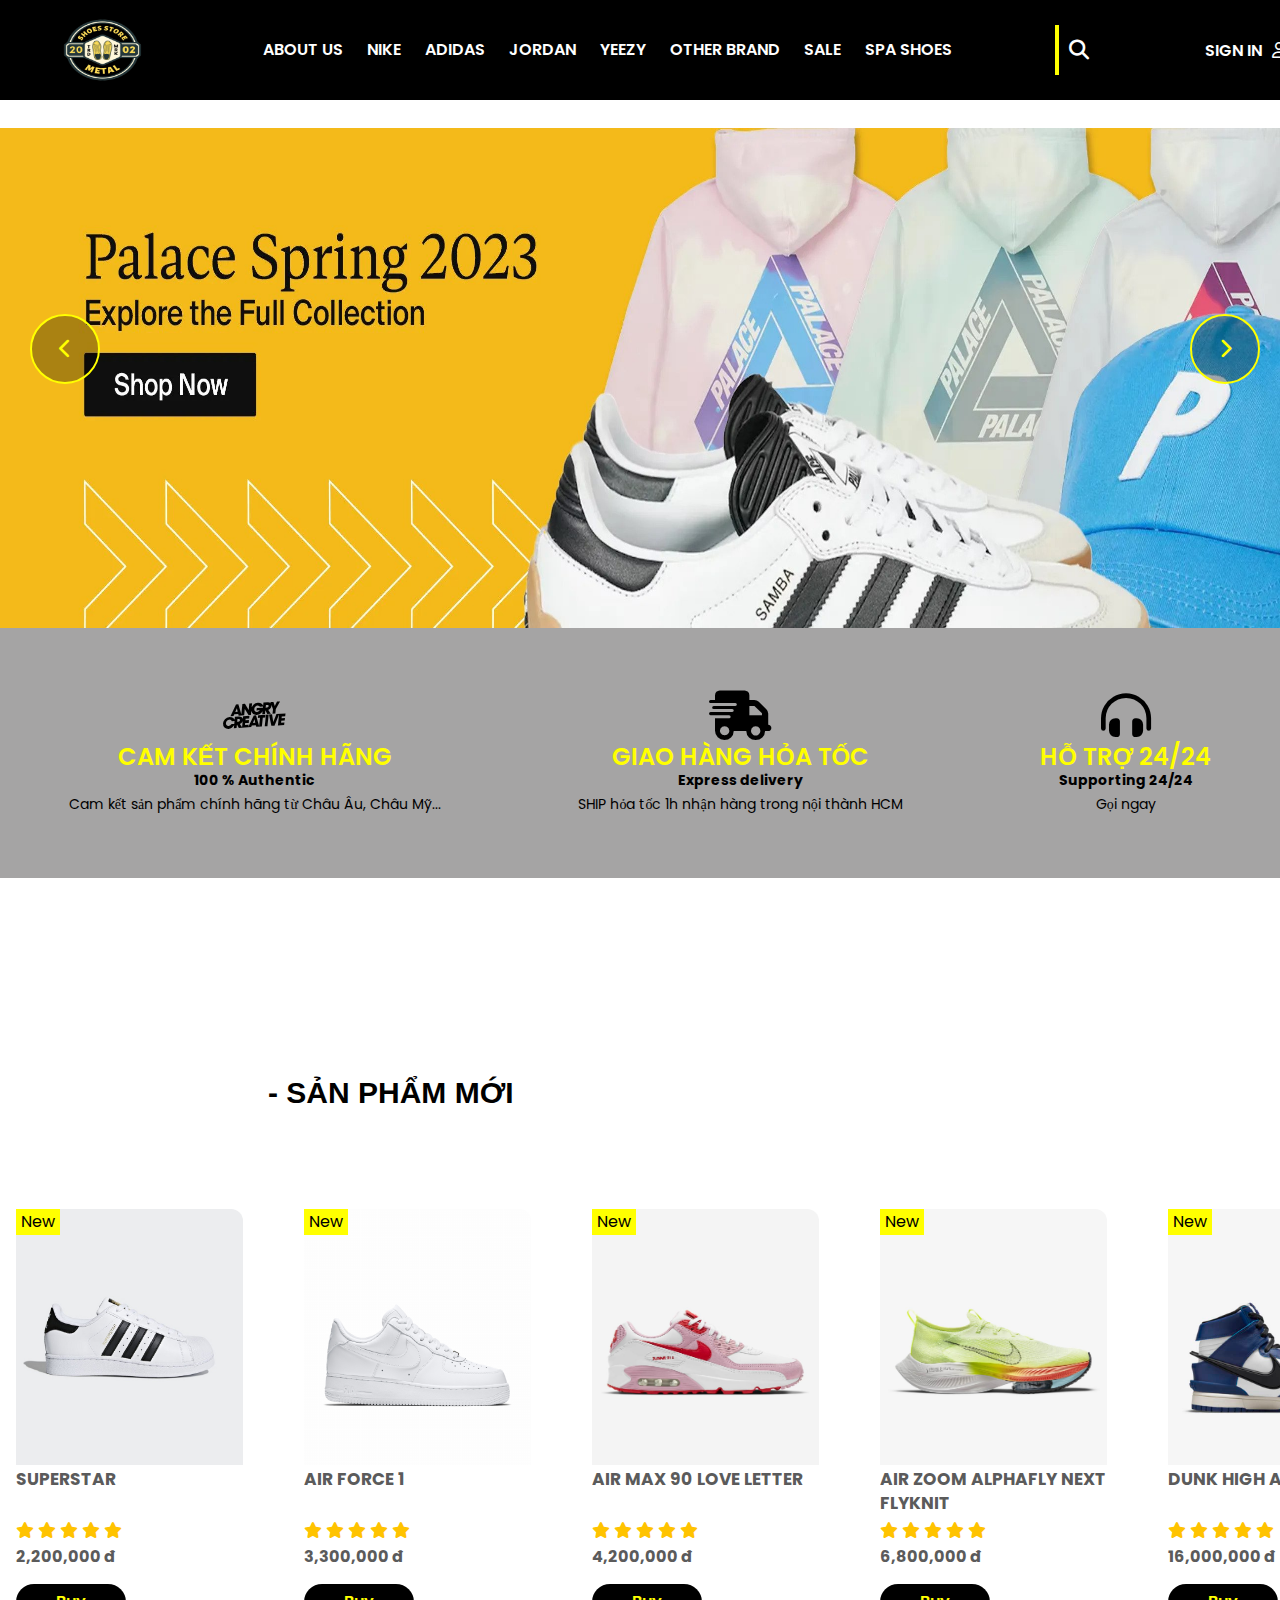
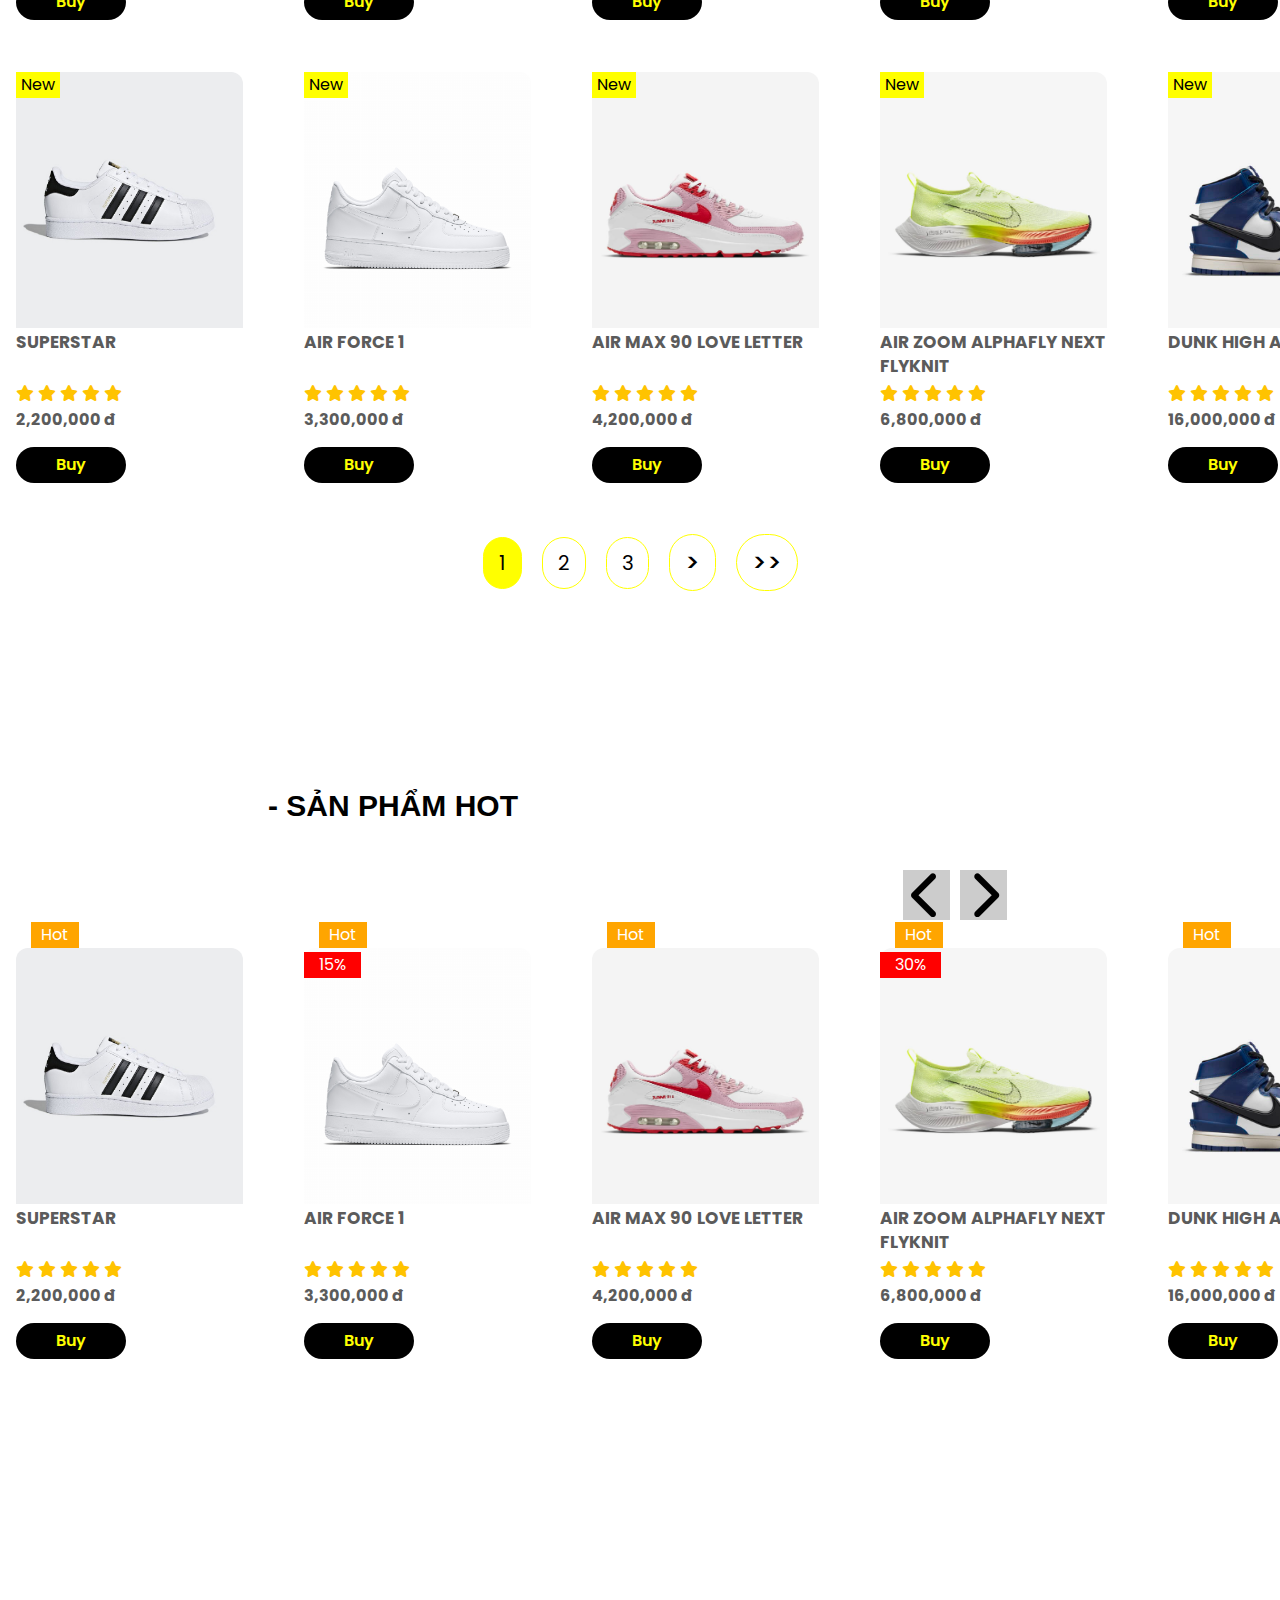
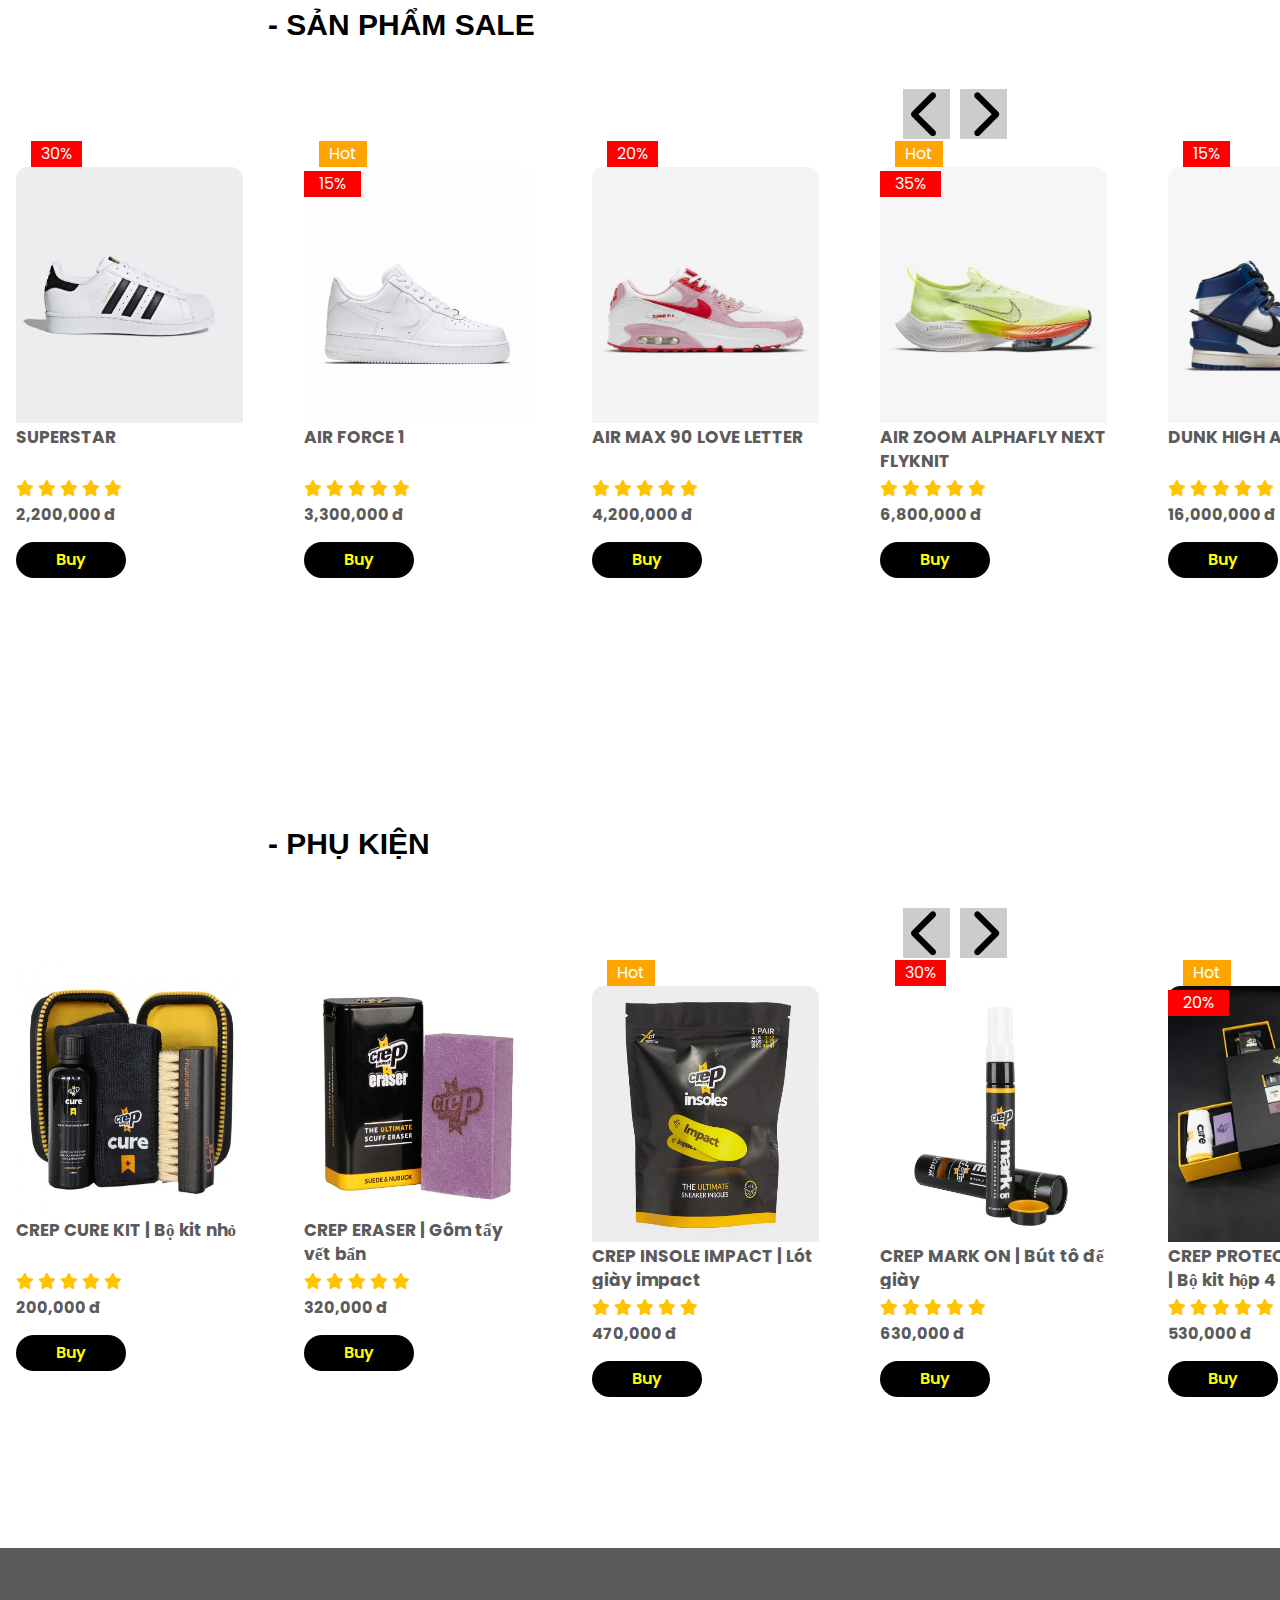
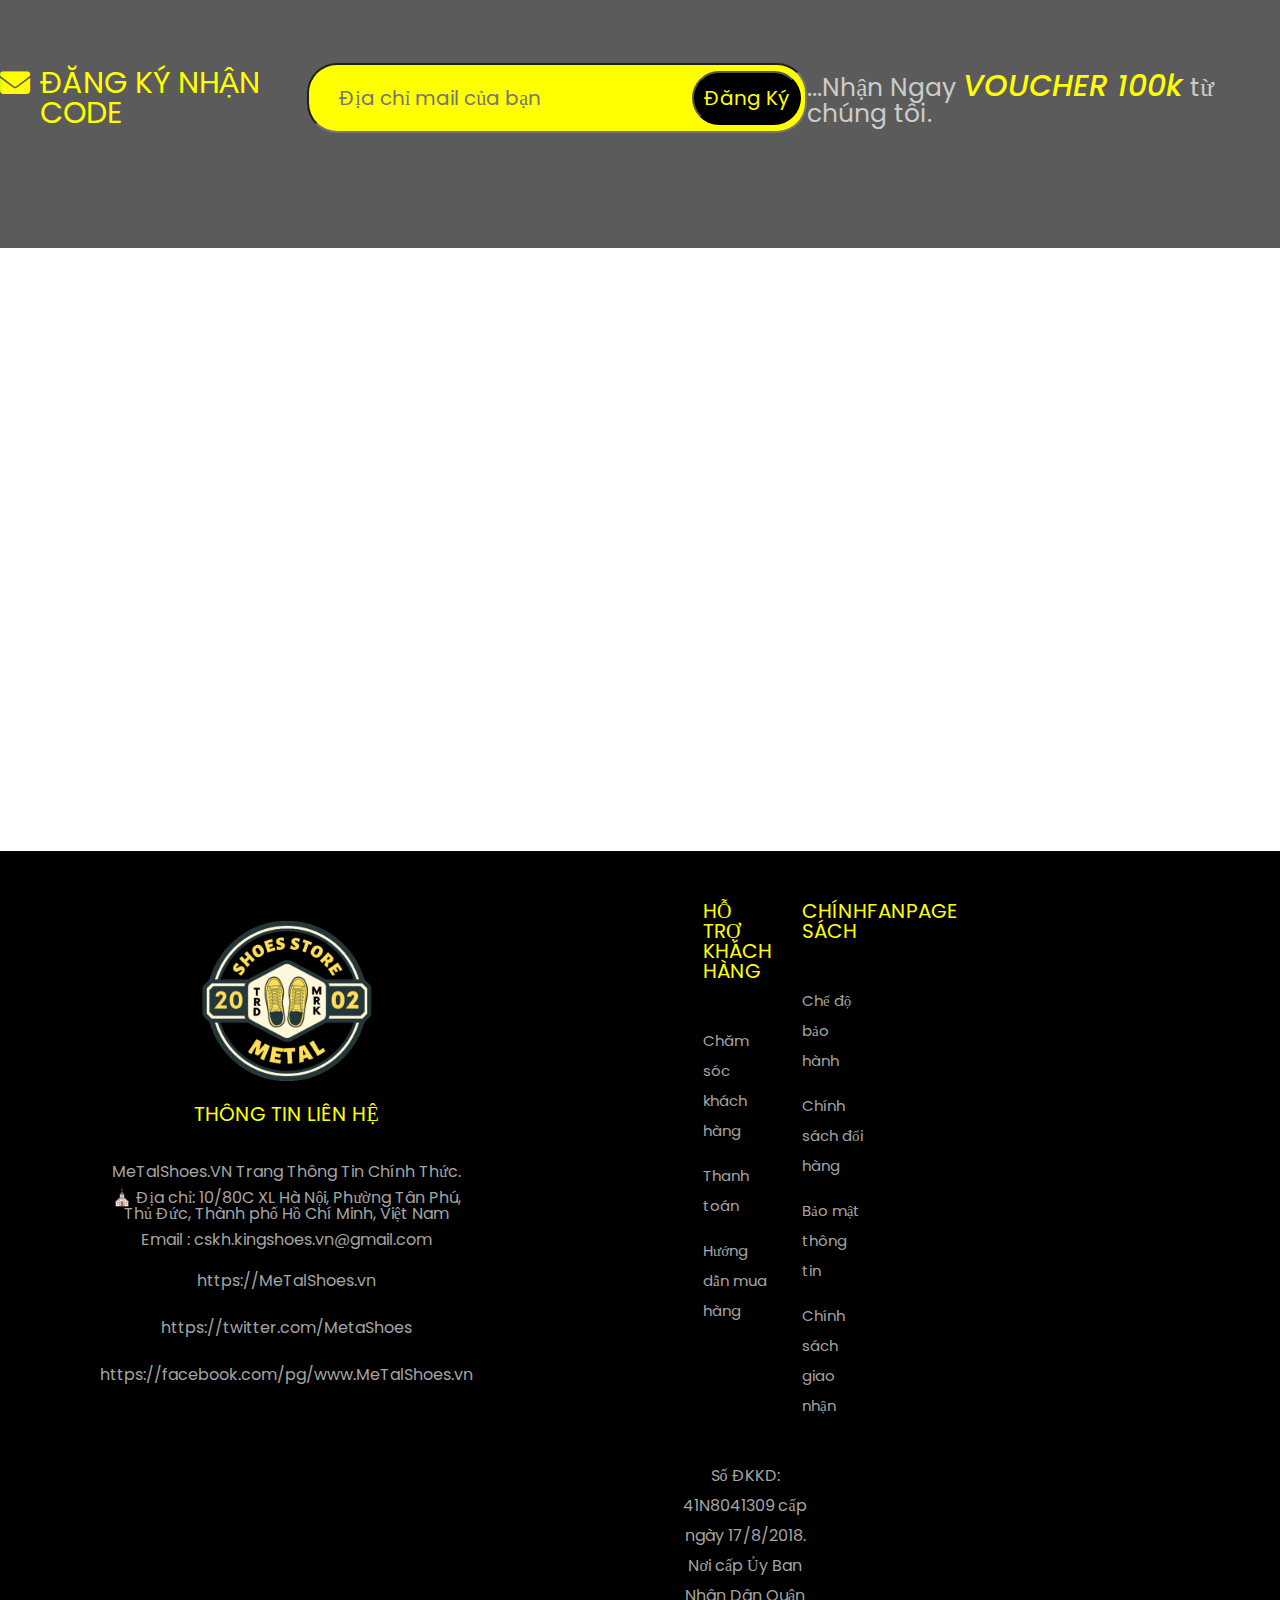
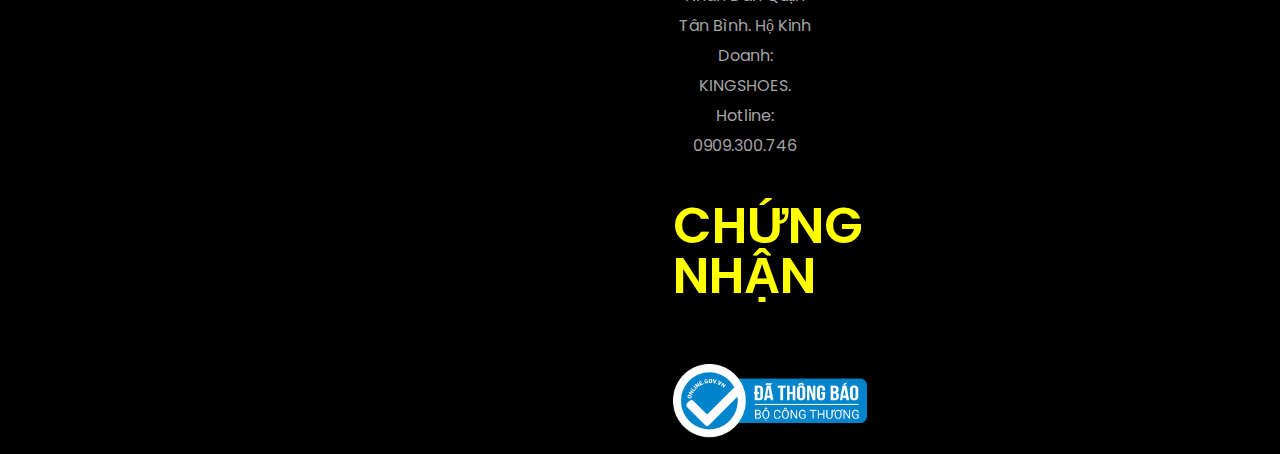
==== index.html @ 5fcf934a "update" ====
<!DOCTYPE html>
<html lang="en">
  <head>
    <meta charset="UTF-8" />
    <meta http-equiv="X-UA-Compatible" content="IE=edge" />
    <meta name="viewport" content="width=device-width, initial-scale=1.0" />
    <!-- link css -->
    <link rel="stylesheet" href="./assets/css/reset.css" />
    <link rel="stylesheet" href="./assets/css/style.css" />
    <!-- embed font -->
    <link rel="preconnect" href="https://fonts.googleapis.com">
    <link rel="preconnect" href="https://fonts.gstatic.com" crossorigin>
    <link href="https://fonts.googleapis.com/css2?family=Poppins:wght@100;200;300;400;500;600;700;800;900&display=swap" rel="stylesheet">
    <!-- link icon -->
    <link
      rel="stylesheet"
      href="https://cdnjs.cloudflare.com/ajax/libs/font-awesome/6.3.0/css/all.min.css"
    />
    <!-- link bootstrap -->
  </head>
  <body">
    <!-- NAV -->
    <header>
      <div class="header fixed">
        <div class="main-content">
          <div class="body">
            <nav class="nav">
              <a href="#!">
                <img
                  src="./assets/img/logo.png"
                  alt="logo shoes"
                  class="logo"
                />
              </a>
              <ul class="list">
                <li>
                  <a href="#!">ABOUT US</a>
                </li>
                <li>
                  <a href="#!">NIKE</a>
                  <ul class="sub-menu">
                    <li><a href="#!">NAM</a></li>
                    <li><a href="#!">NỮ</a></li>
                  </ul>
                </li>
                <li>
                  <a href="#!">ADIDAS</a>
                  <ul class="sub-menu">
                    <li><a href="#!">NAM</a></li>
                    <li><a href="#!">NỮ</a></li>
                  </ul>
                </li>
                <li>
                  <a href="#!">JORDAN</a>
                  <ul class="sub-menu">
                    <li><a href="#!">AIR JORDAN</a></li>
                  </ul>
                </li>
                <li>
                  <a href="#!">YEEZY</a>
                  <ul class="sub-menu">
                    <li><a href="#!">YEEZY BOOST 350</a></li>
                    <li><a href="#!">YEEZY BOOST 700</a></li>
                  </ul>
                </li>
                <li>
                  <a href="#!">OTHER BRAND</a>
                  <ul class="sub-menu">
                    <li><a href="#!">SNEAKER AUTHENTIC</a></li>
                    <li><a href="#!">GIÀY THỂ THAO CHẠY BỘ - TẬP GYM</a></li>
                    <li><a href="#!">GIÀY TENIS</a></li>
                    <li><a href="#!">BOX HỢP ĐỰNG GIÀY SNEAKER</a></li>
                  </ul>
                </li>
                <li>
                  <a href="#loca-sale">SALE</a>
                </li>
                <li>
                  <a href="#spa-shoes">SPA SHOES</a>
                </li>
              </ul>
              <form action="" id="search-box">
                <input style="color:rgb(255, 195, 0)" type="text" id="search-text" placeholder="Bạn Muốn Mua Gì?">
                <button id="search-btn"><i class="fa-solid fa-magnifying-glass btn-header"></i></button>
              </form>
              <div class="login">
                <a class="sign-in" href="./sign-in.html"
                  >SIGN IN<i class="fa-regular fa-user" style="color: #fff"></i>
                </a>
              </div>
              <a><i class="fa-solid fa-cart-shopping btn-header" ></i></a>
            </nav>
          </div>
        </div>
      </div>
    </header>
    <main>
      <!-- Carousel  -->
      <div class="carousel">
        <div class="carousel__content">
          <button class="btn btn-prev" onclick="prevIMG()"><i class="fa-solid fa-chevron-left"></i></button>
          <img id="imgcarousel" src="./assets/img/hinh1.jpg" alt="" />
          <button class="btn btn-next" onclick="nextIMG()"><i class="fa-solid fa-chevron-right"></i></button>
        </div>
      </div>
      <!-- Booking -->
      <div class="book">
        <div class="body">
          <!-- content 1 -->
          <div class="content">
            <i class="fa-brands fa-angrycreative logo-book"></i>
            <h3 class="title">CAM KẾT CHÍNH HÃNG</h3>
            <span class="heading">100 % Authentic </span>
            <p class="desc">
              Cam kết sản phẩm chính hãng từ Châu Âu, Châu Mỹ...
            </p>
          </div>

          <!-- content 2 -->
          <div class="content">
            <i class="fa-solid fa-truck-fast logo-book"></i>
            <h3 class="title">GIAO HÀNG HỎA TỐC</h3>
            <span class="heading">Express delivery</span>
            <p class="desc">SHIP hỏa tốc 1h nhận hàng trong nội thành HCM</p>
          </div>

          <!-- content 3 -->
          <div class="content">
            <i class="fa-solid fa-headphones-simple logo-book"></i>
            <h3 class="title">HỖ TRỢ 24/24</h3>
            <span class="heading">Supporting 24/24</span>
            <p class="desc">Gọi ngay</p>
          </div>
        </div>
      </div>
      <!-- Product new -->
      <div class="product">
        <a href="#!" class="heading">- SẢN PHẨM MỚI</a>
        <div class="container">
          <div class="body">
            <!-- item 1 -->
            <div class="course-item">
              <div class="new">
                New
              </div>
              <a href="#!">
                <img
                  src="./assets/img/ảnh giày/superstar.jpeg"
                  alt="superstar"
                  class="thumb"
                />
              </a>
              <div class="info">
                <div class="head">SUPERSTAR</div>
                <div class="rating">
                  <i class="fa-solid fa-star" style="color: rgb(255, 195, 0)"></i>
                  <i class="fa-solid fa-star" style="color: rgb(255, 195, 0)"></i>
                  <i class="fa-solid fa-star" style="color: rgb(255, 195, 0)"></i>
                  <i class="fa-solid fa-star" style="color: rgb(255, 195, 0)"></i>
                  <i class="fa-solid fa-star" style="color: rgb(255, 195, 0)"></i>
                </div>
                <div class="price">2,200,000 đ</div>
                <a href="#!"><div class="btn btn-buy">Buy</div><a ></a>
              </div>
            </div>
  
            <!-- item 2 -->
            <div class="course-item">
              <div class="new">
                New
              </div>
              <a href="#!">
                <img
                  src="./assets/img/ảnh giày/af1.jpg"
                  alt="superstar"
                  class="thumb"
                />
              </a>
              <div class="info">
                <div class="head">AIR FORCE 1</div>
                <div class="rating">
                  <i class="fa-solid fa-star" style="color: rgb(255, 195, 0)"></i>
                  <i class="fa-solid fa-star" style="color: rgb(255, 195, 0)"></i>
                  <i class="fa-solid fa-star" style="color: rgb(255, 195, 0)"></i>
                  <i class="fa-solid fa-star" style="color: rgb(255, 195, 0)"></i>
                  <i class="fa-solid fa-star" style="color: rgb(255, 195, 0)"></i>
                </div>
                <div class="price">3,300,000 đ</div>
                <a href="#!"><div class="btn btn-buy">Buy</div><a ></a>
                </div>
              </div>
  
            <!-- item 3 -->
            <div class="course-item">
              <div class="new">
                New
              </div>
              <a href="#!">
                <img
                  src="./assets/img/ảnh giày/airmax90.jpeg"
                  alt="superstar"
                  class="thumb"
                />
              </a>
              <div class="info">
                <div class="head">AIR MAX 90 LOVE LETTER</div>
                <div class="rating">
                  <i class="fa-solid fa-star" style="color: rgb(255, 195, 0)"></i>
                  <i class="fa-solid fa-star" style="color: rgb(255, 195, 0)"></i>
                  <i class="fa-solid fa-star" style="color: rgb(255, 195, 0)"></i>
                  <i class="fa-solid fa-star" style="color: rgb(255, 195, 0)"></i>
                  <i class="fa-solid fa-star" style="color: rgb(255, 195, 0)"></i>
                </div>
                <div class="price">4,200,000 đ</div>
                <a href="#!"><div class="btn btn-buy">Buy</div><a ></a>
              </div>
            </div>
  
            <!-- item 4 -->
            <div class="course-item">
              <div class="new">
                New
              </div>
              <a href="#!">
                <img
                  src="./assets/img/ảnh giày/airzoom.jpeg"
                  alt="superstar"
                  class="thumb"
                />
              </a>
              <div class="info">
                <div class="head">AIR ZOOM ALPHAFLY NEXT FLYKNIT</div>
                <div class="rating">
                  <i class="fa-solid fa-star" style="color: rgb(255, 195, 0)"></i>
                  <i class="fa-solid fa-star" style="color: rgb(255, 195, 0)"></i>
                  <i class="fa-solid fa-star" style="color: rgb(255, 195, 0)"></i>
                  <i class="fa-solid fa-star" style="color: rgb(255, 195, 0)"></i>
                  <i class="fa-solid fa-star" style="color: rgb(255, 195, 0)"></i>
                </div>
                <div class="price">6,800,000 đ</div>
                <a href="#!"><div class="btn btn-buy">Buy</div><a ></a>
              </div>
            </div>
  
            <!-- item 5 -->
            <div class="course-item">
              <div class="new">
                New
              </div>
              <a href="#!">
                <img
                  src="./assets/img/ảnh giày/dunk high.jpg"
                  alt="superstar"
                  class="thumb"
                />
              </a>
              <div class="info">
                <div class="head">DUNK HIGH AMBUSH</div>
                <div class="rating">
                  <i class="fa-solid fa-star" style="color: rgb(255, 195, 0)"></i>
                  <i class="fa-solid fa-star" style="color: rgb(255, 195, 0)"></i>
                  <i class="fa-solid fa-star" style="color: rgb(255, 195, 0)"></i>
                  <i class="fa-solid fa-star" style="color: rgb(255, 195, 0)"></i>
                  <i class="fa-solid fa-star" style="color: rgb(255, 195, 0)"></i>
                </div>
                <div class="price">16,000,000 đ</div>
                <a href="#!"><div class="btn btn-buy">Buy</div><a >
              </div>
            </div>

            <!-- item 6 -->
            <div class="course-item">
              <div class="new">
                New
              </div>
              <a href="#!">
                <img
                  src="./assets/img/ảnh giày/superstar.jpeg"
                  alt="superstar"
                  class="thumb"
                />
              </a>
              <div class="info">
                <div class="head">SUPERSTAR</div>
                <div class="rating">
                  <i class="fa-solid fa-star" style="color: rgb(255, 195, 0)"></i>
                  <i class="fa-solid fa-star" style="color: rgb(255, 195, 0)"></i>
                  <i class="fa-solid fa-star" style="color: rgb(255, 195, 0)"></i>
                  <i class="fa-solid fa-star" style="color: rgb(255, 195, 0)"></i>
                  <i class="fa-solid fa-star" style="color: rgb(255, 195, 0)"></i>
                </div>
                <div class="price">2,200,000 đ</div>
                <a href="#!"><div class="btn btn-buy">Buy</div><a ></a>
              </div>
            </div>
  
            <!-- item 7 -->
            <div class="course-item">
              <div class="new">
                New
              </div>
              <a href="#!">
                <img
                  src="./assets/img/ảnh giày/af1.jpg"
                  alt="superstar"
                  class="thumb"
                />
              </a>
              <div class="info">
                <div class="head">AIR FORCE 1</div>
                <div class="rating">
                  <i class="fa-solid fa-star" style="color: rgb(255, 195, 0)"></i>
                  <i class="fa-solid fa-star" style="color: rgb(255, 195, 0)"></i>
                  <i class="fa-solid fa-star" style="color: rgb(255, 195, 0)"></i>
                  <i class="fa-solid fa-star" style="color: rgb(255, 195, 0)"></i>
                  <i class="fa-solid fa-star" style="color: rgb(255, 195, 0)"></i>
                </div>
                <div class="price">3,300,000 đ</div>
                <a href="#!"><div class="btn btn-buy">Buy</div><a ></a>
                </div>
              </div>
  
            <!-- item 8 -->
            <div class="course-item">
              <div class="new">
                New
              </div>
              <a href="#!">
                <img
                  src="./assets/img/ảnh giày/airmax90.jpeg"
                  alt="superstar"
                  class="thumb"
                />
              </a>
              <div class="info">
                <div class="head">AIR MAX 90 LOVE LETTER</div>
                <div class="rating">
                  <i class="fa-solid fa-star" style="color: rgb(255, 195, 0)"></i>
                  <i class="fa-solid fa-star" style="color: rgb(255, 195, 0)"></i>
                  <i class="fa-solid fa-star" style="color: rgb(255, 195, 0)"></i>
                  <i class="fa-solid fa-star" style="color: rgb(255, 195, 0)"></i>
                  <i class="fa-solid fa-star" style="color: rgb(255, 195, 0)"></i>
                </div>
                <div class="price">4,200,000 đ</div>
                <a href="#!"><div class="btn btn-buy">Buy</div><a ></a>
              </div>
            </div>
  
            <!-- item 9 -->
            <div class="course-item">
              <div class="new">
                New
              </div>
              <a href="#!">
                <img
                  src="./assets/img/ảnh giày/airzoom.jpeg"
                  alt="superstar"
                  class="thumb"
                />
              </a>
              <div class="info">
                <div class="head">AIR ZOOM ALPHAFLY NEXT FLYKNIT</div>
                <div class="rating">
                  <i class="fa-solid fa-star" style="color: rgb(255, 195, 0)"></i>
                  <i class="fa-solid fa-star" style="color: rgb(255, 195, 0)"></i>
                  <i class="fa-solid fa-star" style="color: rgb(255, 195, 0)"></i>
                  <i class="fa-solid fa-star" style="color: rgb(255, 195, 0)"></i>
                  <i class="fa-solid fa-star" style="color: rgb(255, 195, 0)"></i>
                </div>
                <div class="price">6,800,000 đ</div>
                <a href="#!"><div class="btn btn-buy">Buy</div><a ></a>
              </div>
            </div>
  
            <!-- item 10 -->
            <div class="course-item">
              <div class="new">
                New
              </div>
              <a href="#!">
                <img
                  src="./assets/img/ảnh giày/dunk high.jpg"
                  alt="superstar"
                  class="thumb"
                />
              </a>
              <div class="info">
                <div class="head">DUNK HIGH AMBUSH</div>
                <div class="rating">
                  <i class="fa-solid fa-star" style="color: rgb(255, 195, 0)"></i>
                  <i class="fa-solid fa-star" style="color: rgb(255, 195, 0)"></i>
                  <i class="fa-solid fa-star" style="color: rgb(255, 195, 0)"></i>
                  <i class="fa-solid fa-star" style="color: rgb(255, 195, 0)"></i>
                  <i class="fa-solid fa-star" style="color: rgb(255, 195, 0)"></i>
                </div>
                <div class="price">16,000,000 đ</div>
                <a href="#!"><div class="btn btn-buy">Buy</div><a >
              </div>
            </div>
          </div>
        </div>

        <!-- sw-page -->
        <div class="slide">
          <ul class="sw-slide">
            <li><span>1</span></li>
            <li><span>2</span></li>
            <li><span>3</span></li>
            <li><span style="font-weight: 500; font-size: 25px;">></span></li>
            <li><span style="font-weight: 500; font-size: 25px;">>></span></li>
          </ul>
        </div>

        <!-- product Hot -->
      </div>
      <!-- Product hot -->
      <div class="product product-2">
        <a href="#!" class="heading">- SẢN PHẨM HOT</a>
          <div class="container">
            <div class="body">
              <!-- item 1 -->
              <div class="course-item">
                <div class="Hot">
                  Hot
                </div>
                <a href="#!">
                  <img
                    src="./assets/img/ảnh giày/superstar.jpeg"
                    alt="superstar"
                    class="thumb"
                  />
                </a>
                <div class="info">
                  <div class="head">SUPERSTAR</div>
                  <div class="rating">
                    <i class="fa-solid fa-star" style="color: rgb(255, 195, 0)"></i>
                    <i class="fa-solid fa-star" style="color: rgb(255, 195, 0)"></i>
                    <i class="fa-solid fa-star" style="color: rgb(255, 195, 0)"></i>
                    <i class="fa-solid fa-star" style="color: rgb(255, 195, 0)"></i>
                    <i class="fa-solid fa-star" style="color: rgb(255, 195, 0)"></i>
                  </div>
                  <div class="price">2,200,000 đ</div>
                  <a href="#!"><div class="btn btn-buy">Buy</div><a ></a>
                </div>
              </div>
    
              <!-- item 2 -->
              <div class="course-item">
                <div class="sale">
                  15%
                </div>
                <div class="Hot">
                  Hot
                </div>
                <a href="#!">
                  <img
                    src="./assets/img/ảnh giày/af1.jpg"
                    alt="superstar"
                    class="thumb"
                  />
                </a>
                <div class="info">
                  <div class="head">AIR FORCE 1</div>
                  <div class="rating">
                    <i class="fa-solid fa-star" style="color: rgb(255, 195, 0)"></i>
                    <i class="fa-solid fa-star" style="color: rgb(255, 195, 0)"></i>
                    <i class="fa-solid fa-star" style="color: rgb(255, 195, 0)"></i>
                    <i class="fa-solid fa-star" style="color: rgb(255, 195, 0)"></i>
                    <i class="fa-solid fa-star" style="color: rgb(255, 195, 0)"></i>
                  </div>
                  <div class="price">3,300,000 đ</div>
                  <a href="#!"><div class="btn btn-buy">Buy</div><a ></a>
                  </div>
                </div>
    
              <!-- item 3 -->
              <div class="course-item">
                <div class="Hot">
                  Hot
                </div>
                <a href="#!">
                  <img
                    src="./assets/img/ảnh giày/airmax90.jpeg"
                    alt="superstar"
                    class="thumb"
                  />
                </a>
                <div class="info">
                  <div class="head">AIR MAX 90 LOVE LETTER</div>
                  <div class="rating">
                    <i class="fa-solid fa-star" style="color: rgb(255, 195, 0)"></i>
                    <i class="fa-solid fa-star" style="color: rgb(255, 195, 0)"></i>
                    <i class="fa-solid fa-star" style="color: rgb(255, 195, 0)"></i>
                    <i class="fa-solid fa-star" style="color: rgb(255, 195, 0)"></i>
                    <i class="fa-solid fa-star" style="color: rgb(255, 195, 0)"></i>
                  </div>
                  <div class="price">4,200,000 đ</div>
                  <a href="#!"><div class="btn btn-buy">Buy</div><a ></a>
                </div>
              </div>
    
              <!-- item 4 -->
              <div class="course-item">
                <div class="sale">
                  30%
                </div>
                <div class="Hot">
                  Hot
                </div>
                <a href="#!">
                  <img
                    src="./assets/img/ảnh giày/airzoom.jpeg"
                    alt="superstar"
                    class="thumb"
                  />
                </a>
                <div class="info">
                  <div class="head">AIR ZOOM ALPHAFLY NEXT FLYKNIT</div>
                  <div class="rating">
                    <i class="fa-solid fa-star" style="color: rgb(255, 195, 0)"></i>
                    <i class="fa-solid fa-star" style="color: rgb(255, 195, 0)"></i>
                    <i class="fa-solid fa-star" style="color: rgb(255, 195, 0)"></i>
                    <i class="fa-solid fa-star" style="color: rgb(255, 195, 0)"></i>
                    <i class="fa-solid fa-star" style="color: rgb(255, 195, 0)"></i>
                  </div>
                  <div class="price">6,800,000 đ</div>
                  <a href="#!"><div class="btn btn-buy">Buy</div><a ></a>
                </div>
              </div>
    
              <!-- item 5 -->
              <div class="course-item">
                <div class="Hot">
                  Hot
                </div>
                <a href="#!">
                  <img
                    src="./assets/img/ảnh giày/dunk high.jpg"
                    alt="superstar"
                    class="thumb"
                  />
                </a>
                <div class="info">
                  <div class="head">DUNK HIGH AMBUSH</div>
                  <div class="rating">
                    <i class="fa-solid fa-star" style="color: rgb(255, 195, 0)"></i>
                    <i class="fa-solid fa-star" style="color: rgb(255, 195, 0)"></i>
                    <i class="fa-solid fa-star" style="color: rgb(255, 195, 0)"></i>
                    <i class="fa-solid fa-star" style="color: rgb(255, 195, 0)"></i>
                    <i class="fa-solid fa-star" style="color: rgb(255, 195, 0)"></i>
                  </div>
                  <div class="price">16,000,000 đ</div>
                  <a href="#!"><div class="btn btn-buy">Buy</div><a >
                </div>
              </div>
              <div class="btn-slider"> 
                <i class="fa-solid fa-chevron-left"></i>
                <i class="fa-solid fa-chevron-right"></i>
                </div>
            </div>
          </div>
      </div >
      <!-- Product Sale -->
      <div id="loca-sale" class="product product-2 product-3">  
        <a href="#!" class="heading">- SẢN PHẨM SALE</a>
          <div class="container">
            <div class="body">
              <!-- item 1 -->
              <div class="course-item">
                <div class="Icon-sale">
                  30%
                </div>
                <a href="#!">
                  <img
                    src="./assets/img/ảnh giày/superstar.jpeg"
                    alt="superstar"
                    class="thumb"
                  />
                </a>
                <div class="info">
                  <div class="head">SUPERSTAR</div>
                  <div class="rating">
                    <i class="fa-solid fa-star" style="color: rgb(255, 195, 0)"></i>
                    <i class="fa-solid fa-star" style="color: rgb(255, 195, 0)"></i>
                    <i class="fa-solid fa-star" style="color: rgb(255, 195, 0)"></i>
                    <i class="fa-solid fa-star" style="color: rgb(255, 195, 0)"></i>
                    <i class="fa-solid fa-star" style="color: rgb(255, 195, 0)"></i>
                  </div>
                  <div class="price">2,200,000 đ</div>
                  <a href="#!"><div class="btn btn-buy">Buy</div><a ></a>
                </div>
              </div>
    
              <!-- item 2 -->
              <div class="course-item">
                <div class="Hot">
                  Hot
                </div>
                <div class="sale">
                  15%
                </div>
                <a href="#!">
                  <img
                    src="./assets/img/ảnh giày/af1.jpg"
                    alt="superstar"
                    class="thumb"
                  />
                </a>
                <div class="info">
                  <div class="head">AIR FORCE 1</div>
                  <div class="rating">
                    <i class="fa-solid fa-star" style="color: rgb(255, 195, 0)"></i>
                    <i class="fa-solid fa-star" style="color: rgb(255, 195, 0)"></i>
                    <i class="fa-solid fa-star" style="color: rgb(255, 195, 0)"></i>
                    <i class="fa-solid fa-star" style="color: rgb(255, 195, 0)"></i>
                    <i class="fa-solid fa-star" style="color: rgb(255, 195, 0)"></i>
                  </div>
                  <div class="price">3,300,000 đ</div>
                  <a href="#!"><div class="btn btn-buy">Buy</div><a ></a>
                  </div>
                </div>
    
              <!-- item 3 -->
              <div class="course-item">
                <div class="Icon-sale">
                  20%
                </div>
                <a href="#!">
                  <img
                    src="./assets/img/ảnh giày/airmax90.jpeg"
                    alt="superstar"
                    class="thumb"
                  />
                </a>
                <div class="info">
                  <div class="head">AIR MAX 90 LOVE LETTER</div>
                  <div class="rating">
                    <i class="fa-solid fa-star" style="color: rgb(255, 195, 0)"></i>
                    <i class="fa-solid fa-star" style="color: rgb(255, 195, 0)"></i>
                    <i class="fa-solid fa-star" style="color: rgb(255, 195, 0)"></i>
                    <i class="fa-solid fa-star" style="color: rgb(255, 195, 0)"></i>
                    <i class="fa-solid fa-star" style="color: rgb(255, 195, 0)"></i>
                  </div>
                  <div class="price">4,200,000 đ</div>
                  <a href="#!"><div class="btn btn-buy">Buy</div><a ></a>
                </div>
              </div>
    
              <!-- item 4 -->
              <div class="course-item">
                <div class="Hot">
                  Hot
                </div>
                <div class="sale">
                  35%
                </div>
                <a href="#!">
                  <img
                    src="./assets/img/ảnh giày/airzoom.jpeg"
                    alt="superstar"
                    class="thumb"
                  />
                </a>
                <div class="info">
                  <div class="head">AIR ZOOM ALPHAFLY NEXT FLYKNIT</div>
                  <div class="rating">
                    <i class="fa-solid fa-star" style="color: rgb(255, 195, 0)"></i>
                    <i class="fa-solid fa-star" style="color: rgb(255, 195, 0)"></i>
                    <i class="fa-solid fa-star" style="color: rgb(255, 195, 0)"></i>
                    <i class="fa-solid fa-star" style="color: rgb(255, 195, 0)"></i>
                    <i class="fa-solid fa-star" style="color: rgb(255, 195, 0)"></i>
                  </div>
                  <div class="price">6,800,000 đ</div>
                  <a href="#!"><div class="btn btn-buy">Buy</div><a ></a>
                </div>
              </div>
    
              <!-- item 5 -->
              <div class="course-item">
                <div class="Icon-sale">
                  15%
                </div>
                <a href="#!">
                  <img
                    src="./assets/img/ảnh giày/dunk high.jpg"
                    alt="superstar"
                    class="thumb"
                  />
                </a>
                <div class="info">
                  <div class="head">DUNK HIGH AMBUSH</div>
                  <div class="rating">
                    <i class="fa-solid fa-star" style="color: rgb(255, 195, 0)"></i>
                    <i class="fa-solid fa-star" style="color: rgb(255, 195, 0)"></i>
                    <i class="fa-solid fa-star" style="color: rgb(255, 195, 0)"></i>
                    <i class="fa-solid fa-star" style="color: rgb(255, 195, 0)"></i>
                    <i class="fa-solid fa-star" style="color: rgb(255, 195, 0)"></i>
                  </div>
                  <div class="price">16,000,000 đ</div>
                  <a href="#!"><div class="btn btn-buy">Buy</div><a >
                </div>
              </div>
              <div class="btn-slider"> 
                <i class="fa-solid fa-chevron-left"></i>
                <i class="fa-solid fa-chevron-right"></i>
                </div>
            </div>
          </div>
      </div >

      <!-- Product accessory -->
      <div id="spa-shoes" class="product product-2 product-3 product-acces">
        <a href="#!" class="heading">- PHỤ KIỆN</a>
          <div class="container">
            <div class="body">
              <!-- item 1 -->
              <div class="course-item">
                <a href="#!">
                  <img
                    src="./assets/img/ảnh giày/Crep-Cure.jpg"
                    alt="Crep-cure"
                    class="thumb"
                  />
                </a>
                <div class="info">
                  <div class="head">CREP CURE KIT | Bộ kit nhỏ</div>
                  <div class="rating">
                    <i class="fa-solid fa-star" style="color: rgb(255, 195, 0)"></i>
                    <i class="fa-solid fa-star" style="color: rgb(255, 195, 0)"></i>
                    <i class="fa-solid fa-star" style="color: rgb(255, 195, 0)"></i>
                    <i class="fa-solid fa-star" style="color: rgb(255, 195, 0)"></i>
                    <i class="fa-solid fa-star" style="color: rgb(255, 195, 0)"></i>
                  </div>
                  <div class="price">200,000 đ</div>
                  <a href="#!"><div class="btn btn-buy">Buy</div><a ></a>
                </div>
              </div>
    
              <!-- item 2 -->
              <div class="course-item">
              
                <a href="#!">
                  <img
                    src="./assets/img/ảnh giày/Crep-era.jpeg"
                    alt="Crep-era"
                    class="thumb"
                  />
                </a>
                <div class="info">
                  <div class="head">CREP ERASER | Gôm tẩy vết bẩn</div>
                  <div class="rating">
                    <i class="fa-solid fa-star" style="color: rgb(255, 195, 0)"></i>
                    <i class="fa-solid fa-star" style="color: rgb(255, 195, 0)"></i>
                    <i class="fa-solid fa-star" style="color: rgb(255, 195, 0)"></i>
                    <i class="fa-solid fa-star" style="color: rgb(255, 195, 0)"></i>
                    <i class="fa-solid fa-star" style="color: rgb(255, 195, 0)"></i>
                  </div>
                  <div class="price">320,000 đ</div>
                  <a href="#!"><div class="btn btn-buy">Buy</div><a ></a>
                  </div>
                </div>
    
              <!-- item 3 -->
              <div class="course-item">
                <div class="Hot">
                  Hot
                </div>
                <a href="#!">
                  <img
                    src="./assets/img/ảnh giày/Crep-insole.jpeg"
                    alt="superstar"
                    class="thumb"
                  />
                </a>
                <div class="info">
                  <div class="head">CREP INSOLE IMPACT | Lót giày impact</div>
                  <div class="rating">
                    <i class="fa-solid fa-star" style="color: rgb(255, 195, 0)"></i>
                    <i class="fa-solid fa-star" style="color: rgb(255, 195, 0)"></i>
                    <i class="fa-solid fa-star" style="color: rgb(255, 195, 0)"></i>
                    <i class="fa-solid fa-star" style="color: rgb(255, 195, 0)"></i>
                    <i class="fa-solid fa-star" style="color: rgb(255, 195, 0)"></i>
                  </div>
                  <div class="price">470,000 đ</div>
                  <a href="#!"><div class="btn btn-buy">Buy</div><a ></a>
                </div>
              </div>
    
              <!-- item 4 -->
              <div class="course-item">
                <div class="Icon-sale">
                  30%
                </div>
                <a href="#!">
                  <img
                    src="./assets/img/ảnh giày/Crep-mar.jpeg"
                    alt="Crep-mar"
                    class="thumb"
                  />
                </a>
                <div class="info">
                  <div class="head">CREP MARK ON | Bút tô đế giày</div>
                  <div class="rating">
                    <i class="fa-solid fa-star" style="color: rgb(255, 195, 0)"></i>
                    <i class="fa-solid fa-star" style="color: rgb(255, 195, 0)"></i>
                    <i class="fa-solid fa-star" style="color: rgb(255, 195, 0)"></i>
                    <i class="fa-solid fa-star" style="color: rgb(255, 195, 0)"></i>
                    <i class="fa-solid fa-star" style="color: rgb(255, 195, 0)"></i>
                  </div>
                  <div class="price">630,000 đ</div>
                  <a href="#!"><div class="btn btn-buy">Buy</div><a ></a>
                </div>
              </div>
    
              <!-- item 5 -->
              <div class="course-item">
                <div class="Hot">
                  Hot
                </div>
                <div class="sale">
                  20%
                </div>
                <a href="#!">
                  <img
                    src="./assets/img/ảnh giày/crep-protect.jpg"
                    alt="crep-protect"
                    class="thumb"
                  />
                </a>
                <div class="info">
                  <div class="head">CREP PROTECT BOX PACK | Bộ kit hộp 4 ô</div>
                  <div class="rating">
                    <i class="fa-solid fa-star" style="color: rgb(255, 195, 0)"></i>
                    <i class="fa-solid fa-star" style="color: rgb(255, 195, 0)"></i>
                    <i class="fa-solid fa-star" style="color: rgb(255, 195, 0)"></i>
                    <i class="fa-solid fa-star" style="color: rgb(255, 195, 0)"></i>
                    <i class="fa-solid fa-star" style="color: rgb(255, 195, 0)"></i>
                  </div>
                  <div class="price">530,000 đ</div>
                  <a href="#!"><div class="btn btn-buy">Buy</div><a >
                </div>
              </div>
              <div class="btn-slider"> 
                <i class="fa-solid fa-chevron-left"></i>
                <i class="fa-solid fa-chevron-right"></i>
                </div>
            </div>
          </div>
      </div >
      <!-- voucher -->
      <div class="voucher">
        <div class="voucher-content container">
          <div class="content-title">
            <i class="fa-solid fa-envelope"></i>
              <h3 class="voucher-title">ĐĂNG KÝ NHẬN CODE</h3>
          </div>
          <div class="content-infor">
              <input type="text" placeholder="Địa chỉ mail của bạn">
              <button>Đăng Ký</button>
          </div>
          <div class="content-desc">
            <p class="desc">...Nhận Ngay <strong>VOUCHER 100k</strong> từ chúng tôi.</p>
          </div>
        </div>
      </div>
      <!-- Footer -->
      <div class="gg-map"><iframe src="https://www.google.com/maps/embed?pb=!1m18!1m12!1m3!1d3918.4205948966037!2d106.7829140153344!3d10.85558006069482!2m3!1f0!2f0!3f0!3m2!1i1024!2i768!4f13.1!3m3!1m2!1s0x3175276e7ea103df%3A0xb6cf10bb7d719327!2zSHV0ZWNoIEtodSBFIC0gVHJ1bmcgVMOibSDEkMOgbyBU4bqhbyBOaMOibiBM4buxYyBDaOG6pXQgTMaw4bujbmcgQ2Fv!5e0!3m2!1svi!2s!4v1678894849585!5m2!1svi!2s"    loading="lazy" referrerpolicy="no-referrer-when-downgrade"></iframe></div>
      <div class="footer">
        <div class="footer-content">
          <div class="infor-shop">
            <img src="./assets/img/logo.png" alt="logo store" class="logo-primary">
            <h2 class="footer-title">THÔNG TIN LIÊN HỆ</h2>
            <p class="footer-desc">MeTalShoes.VN Trang Thông Tin Chính Thức.</p>
            <p class="footer-desc"> ⛪ Địa chỉ: 10/80C XL Hà Nội, Phường Tân Phú, Thủ Đức, Thành phố Hồ Chí Minh, Việt Nam</p>
            <p class="footer-desc">Email : cskh.kingshoes.vn@gmail.com</p>
            <a class="footer-social-contact" href="#!">https://MeTalShoes.vn</a>
              </br>
            <a class="footer-social-contact" href="#!">https://twitter.com/MetaShoes</a>
            </br>
            <a class="footer-social-contact" href="#!">https://facebook.com/pg/www.MeTalShoes.vn</a>
          </div>
                   
          <div class="support-customer">
            <div class="row">
              <div class="colum-1">
                <h2 class="footer-title">HỖ TRỢ KHÁCH HÀNG</h2>
                <a class="footer-social-contact" href="#!">Chăm sóc khách hàng</a>
                <a class="footer-social-contact" href="#!">Thanh toán</a>
                <a class="footer-social-contact" href="#!">Hướng dẫn mua hàng</a>
              </div>
              <div class="column-2">
                <h2 class="footer-title">CHÍNH SÁCH</h2>
                <a class="footer-social-contact" href="">Chế độ bảo hành</a>
                <a class="footer-social-contact" href="">Chính sách đổi hàng</a>
                <a class="footer-social-contact" href="">Bảo mật thông tin</a>
                <a class="footer-social-contact" href="">Chính sách giao nhận</a>
              </div>
  
            </div>
            <p class="footer-desc">Số ĐKKD: 41N8041309 cấp ngày 17/8/2018. Nơi cấp Ủy Ban Nhân Dân Quận Tân Bình. Hộ Kinh Doanh: KINGSHOES. Hotline: 0909.300.746</p>
            <h1 class="Active">CHỨNG NHẬN</h1>
            <img src="./assets/img/logoSaleNoti.png" alt="Thông Báo Chấn Nhận" class="Active-social">
          </div>
          
          <div class="footer-social">
              <h2 class="footer-title">FANPAGE</h2>
              <iframe src="https://www.facebook.com/plugins/page.php?href=https%3A%2F%2Fwww.facebook.com%2Fhutechuniversity&tabs=timeline&width=600&height=300&small_header=false&adapt_container_width=true&hide_cover=false&show_facepile=true&appId=2382458428564475" width="600" height="300" style="border:none;overflow:hidden" scrolling="no" frameborder="0" allowfullscreen="true" allow="autoplay; clipboard-write; encrypted-media; picture-in-picture; web-share"></iframe>
          </div>
          
        </div>
      </div>
    </main>

    <script src="./index.js"></script>
  </body>
</html>
---- assets/css/style.css ----
* {
  box-sizing: border-box;
  margin: 0;
  padding: 0;
  font-family: "poppins";
}

html {
  font-size: 62.5%;
  font-family: var(--primary-font);
}

body {
  font-size: 1.6rem;
}

:root {
  --font-heading: Sen, sans-serif;
  --primary-color: black;
  --primary-font: "Poppins", sans-serif;
  --second-color: #ffff00;
}

/* common */

a {
  text-decoration: none;
}
.main-content {
  width: 1440px;
}

/* =========================== header ================================= */
#search-box {
  background: var(--second-color);
  /* border-radius: 30px; */
}
#search-box #search-text {
  border: none;
  outline: none;
  background-color: none;
  font-size: 18px;
  width: 0;
  padding: 0;
  transition: all 0.25s ease-in-out;
}
#search-box:hover #search-text {
  padding: 5px 0 5px 10px;
  width: 200px;
}
#search-box #search-btn {
  background-color: #000;
  border: none;
  cursor: pointer;
  font-size: 20px;
  padding: 10px 10px;
  /* border-radius: 50%; */
}
.header {
  position: fixed;
  top: 0;
  right: 0;
  left: 0;
  z-index: 4;
  background-color: var(--primary-color);
}
.header .body .nav {
  display: flex;
  justify-content: center;
  align-items: center;
}
.header .logo {
  width: 115px;
  height: 100px;
}
.main-content {
  display: flex;
  justify-content: space-around;
  background-color: var(--primary-color);
  margin-left: auto;
  margin-right: auto;
}

.main-content .body {
  width: 100%;
}

.main-content .body .nav {
  width: 100%;
  display: flex;
  justify-content: space-around;
}

.header .nav .list {
  display: flex;
  font-weight: 600;
  font-size: 1.6rem;
  line-height: 28px;
  text-align: center;
  color: #171100;
}
.btn-header {
  color: #fff;
}
.btn-header:hover {
  cursor: pointer;
  color: var(--second-color);
}

.list a,
.logo {
  display: flex;
  margin-left: auto;
  padding: 12px;
  color: #fff;
}

.list ul a {
  padding: 13px;
  transition: 0.5s;
}

.list a:hover {
  background-color: var(--second-color);
  color: #000;
  box-shadow: inset;
}

.header .list li {
  position: relative;
}

.sub-menu {
  position: absolute;
  border: 1px solid var(--second-color);
  width: 140px;
  font-weight: 600;
  top: 50px;
  left: 1px;
  background: var(--primary-color);
  display: none;
  min-width: 200px;
}

.list li:hover .sub-menu {
  display: block;
}

.sub-menu > li:hover {
  background-color: yellow;
}

.sub-menu a {
  width: 100%;
  display: block;
  padding: 8px;
  border-bottom: 3px solid #fff;
  transition: 1s;
}

.sub-menu > li > a {
  transition: 1s;
}

.sub-menu > li > a:hover {
  padding: 7px;
  border: 1px solid #fff;
}

/* ================ hero ===================================*/

.hero {
  display: flex;
}
.hero .hero-body {
  display: flex;
  align-content: space-around;
  justify-content: center;
  width: 100%;
}
.hero-body .images-bgr {
  display: block;
  width: 100%;
  height: 500px;
  object-fit: contain;
}
img {
  max-width: 100%;
}
.hero-body .content {
  justify-content: center;
}
.hero-body .title {
  font-family: "Poppins";
  font-weight: 600;
  font-size: 18px;
  line-height: 30px;
  color: #171100;
}
.hero-body a {
  font-family: "Poppins";
}

.header .nav .login a {
  margin-left: 15px;
  color: #fff;
}
.header .nav .login a i {
  margin-left: 10px;
}
.header .nav .login .sign-in {
  font-weight: 600;
}
.header .nav .login .sign-in:hover {
  border: 20px;
  color: #000;
  background-color: var(--second-color);
}
.header .fa-user:hover {
  color: #000;
}
.body .fa-solid:hover {
  cursor: pointer;
}

/* ======= CAROUSEL ========================================== */
.carousel {
  position: relative;
  padding-top: 128px;
}

.carousel__content {
  display: flex;
}

.carousel__content .btn-prev,
.carousel__content .btn-next {
  border-radius: 999px;
  font-size: 20px;
  position: absolute;
  cursor: pointer;
  z-index: 3;
}

.carousel__content .btn-prev {
  padding: 5px;
  background-color: var(--primary-color);
  left: 30px;
  top: 50%;
}

.carousel__content .btn-next {
  padding: 5px;
  background-color: var(--primary-color);
  top: 50%;
  right: 20px;
}

.carousel__content img {
  width: 100%;
  height: 500px;
}

#imgcarousel {
  position: relative;
}

.carousel .btn {
  color: var(--second-color);
  font-family: var(--primary-font);
  background-color: #fff;
  width: 70px;
  height: 70px;
  background: rgba(0, 0, 0, 0.3);
  font-weight: 500;
  border: 2px solid var(--second-color);
  border-radius: 100%;
}
/* ====== booking =========================================*/
.book {
  background-color: rgb(165, 164, 164);
}
.book .body {
  display: flex;
  justify-content: space-around;
  align-items: center;
  height: 250px;
}

.book .body .content {
  margin-left: auto;
  margin-right: auto;
}
.book .logo-book {
  display: flex;
  justify-content: space-around;
  align-items: center;
  font-size: 50px;
}
.book .content .title {
  display: flex;
  justify-content: center;
  font-size: 24px;
  font-weight: 600;
  font-family: var(--primary-font);
  color: var(--second-color);
  text-transform: uppercase;
  margin-top: 5px;
}
.book .body .content .heading {
  display: flex;
  justify-content: center;
  align-items: center;
  font-size: 14px;
  font-weight: 700;
  line-height: 1.7em;
}
.body .content .desc {
  display: flex;
  justify-content: center;
  font-size: 14px;
  line-height: 1.6em;
}

/* ====== product ================================ */

/* product new */
.product {
  margin-top: 200px;
}

.product .heading {
  color: #000;
  margin: 0 60px 50px 268px;
  font-size: 30px;
  font-family: sans-serif;
  font-weight: 600;
}

.product .heading:hover {
  color: var(--second-color);
}

.product .container {
  display: block;
  position: relative;
}

.product .container .body {
  display: flex;
  justify-content: space-between;
  margin-top: 100px;
  margin-left: auto;
  margin-right: auto;
  width: 1440px;
  flex-wrap: wrap;
}

.product .new {
  color: #000;
  display: inline;
  padding: 5px;
  position: absolute;
  left: 15px;
  z-index: 1;
  background-color: var(--second-color);
}
.product .container .course-item {
  width: 18%;
  position: relative;
  padding: 0 15px;
  background-color: #fff;
  border: 1px solid #fff;
  margin-bottom: 30px;
}
.product .container .course-item:hover {
  border: 1px solid var(--second-color);
}
.product .container .course-item .thumb {
  border-radius: 12px 12px 0px 0px;
  width: 256px;
  height: 256px;
}

.product .head {
  font-size: 17px;
  font-weight: 700;
  color: #5b5b5b;
  line-height: 1.4em;
  height: 44px;
  overflow: hidden;
  text-overflow: ellipsis;
  white-space: normal;
  margin-bottom: 10px;
}

.product .head:hover,
.product .price:hover {
  color: var(--second-color);
  cursor: pointer;
}
.product .price {
  padding-top: 10px;
  font-size: 16px;
  color: #5b5b5b;
  height: 45px;
  font-weight: bold;
}
.product .info .btn-buy {
  display: inline-block;
  font-weight: 600;
  color: var(--second-color);
  text-align: center;
  background: var(--primary-color);
  border-radius: 25px;
  padding: 10px 40px;
  margin-bottom: 20px;
}
.product .info .btn-buy:hover {
  background-color: var(--second-color);
  color: #fff;
}
.slide .sw-slide {
  display: flex;
  align-items: center;
  justify-content: center;
  color: #000;
  font-size: 20px;
}
.slide .sw-slide li {
  margin: 0 10px;
  padding: 15px;
  border: 1px solid var(--second-color);
  border-radius: 999px;
  cursor: pointer;
}
.slide .sw-slide li:hover {
  color: #fff;
  background-color: var(--second-color);
}
.slide .sw-slide li:nth-child(1) {
  background-color: var(--second-color);
}

/* product hot */
.product-2 .Hot {
  color: #fff;
  padding: 5px 10px;
  display: inline-block;
  position: relative;
  left: 15px;
  z-index: 1;
  background-color: orange;
}
.product-2 .sale {
  color: #fff;
  padding: 5px 15px;
  display: inline-block;
  position: absolute;
  top: 30px;
  left: 15px;
  z-index: 2;
  background-color: red;
}

.product-2 .btn-slider {
  display: flex;
  position: absolute;
  top: -51px;
  right: 273px;
}
.product-2 .fa-chevron-right {
  cursor: pointer;
  border: 500px;
  font-size: 50px;
  background-color: #ccc;
  margin-left: 10px;
  padding: 0 8px;
}
.product-2 .fa-chevron-left {
  cursor: pointer;
  border: 500px;
  font-size: 50px;
  background-color: #ccc;
  margin-left: 10px;
  padding: 0 8px;
}
.product-2 .fa-chevron-left:hover,
.product-2 .fa-chevron-right:hover {
  background-color: var(--primary-color);
  color: var(--second-color);
}
/* product sale */
.product-3 .Icon-sale {
  color: #fff;
  padding: 5px 10px;
  display: inline-block;
  position: relative;
  left: 15px;
  z-index: 1;
  background-color: red;
}

/* ============== voucher ============== */
.voucher {
  margin-top: 100px;
  height: 300px;
  background-color: #5b5b5b;
}
.voucher-content {
  height: 300px;
  display: flex;
  justify-content: space-around;
  align-items: center;
}
.voucher .content-title {
  color: var(--second-color);
  display: flex;
  font-size: 30px;
  font-family: var(--primary-font);
  letter-spacing: 1;
  font-weight: 400;
}
.voucher .voucher-title {
  margin-left: 10px;
}
.voucher .content-infor {
  position: relative;
}
.voucher .content-infor input {
  font-size: 20px;
  background-color: var(--second-color);
  border-radius: 30px;
  color: #000;
  padding: 18px 30px;
  width: 500px;
}

.voucher .content-infor button {
  right: 6px;
  bottom: 8px;
  position: absolute;
  font-size: 20px;
  padding: 10px;
  border-radius: 30px;
  color: var(--second-color);
  background: var(--primary-color);
}

.voucher .content-infor button:hover {
  cursor: pointer;
  background: var(--second-color);
  color: var(--primary-color);
}

.voucher .content-desc {
  color: #ccc;
  font-size: 25px;
}
.voucher .content-desc strong {
  font-style: italic;
  font-weight: 500;
  font-size: 30px;
  color: var(--second-color);
  font-family: var(--primary-font);
}

/* =============== footer ================= */

.gg-map iframe {
  margin-top: 100px;
  min-width: 100%;
  height: 500px;
}
.footer {
  /* height: 800px; */
  /* display: flex; */
  background-color: var(--primary-color);
}

.footer .footer-content {
  display: flex;
  justify-content: space-between;
  padding-top: 50px;
}
.logo-primary {
  width: 200px;
  height: 200px;
}
.infor-shop {
  text-align: center;
  padding-left: 100px;
}
.footer .footer-title {
  color: var(--second-color);
  font-size: 20px;
}
.footer .footer-desc {
  display: block;
  margin: 10px 0;
  color: rgb(165, 164, 164);
}
.footer-social-contact {
  display: block;
  padding-top: 15px;
  color: rgb(165, 164, 164);
}

.support-customer {
  padding-left: 200px;
}
.support-customer .row {
  display: flex;
}
.support-customer .row .colum-1 {
  padding: 0 30px;
}
.support-customer .row .colum-2 {
  padding: 0 30px;
}
.support-customer .row .footer-social-contact:hover {
  color: var(--second-color);
}
.support-customer .row a {
  position: relative;
  display: flex;
  line-height: 30px;
  font-size: 15px;
}

.row .footer-social-contact::before a {
  position: absolute;
  display: inline-block;
  width: 6px;
  height: 6px;
  transform: translateY(-50%);
  content: "";
  background-color: #fed700;
  transition: all 0.4s ease;
}
.footer .Active-social {
  margin-top: 50px;
  width: 300px;
  height: 100px;
  object-fit: contain;
  cursor: pointer;
}
.footer .Active {
  color: var(--second-color);
  font-size: 50px;
  font-weight: 600;
  font-family: var(--primary-font);
  color: var(--second-color);
}

.support-customer .footer-desc {
  padding: 30px 50px 30px 0;
  text-align: center;
  line-height: 30px;
}

.footer .footer-title {
  padding-bottom: 30px;
}
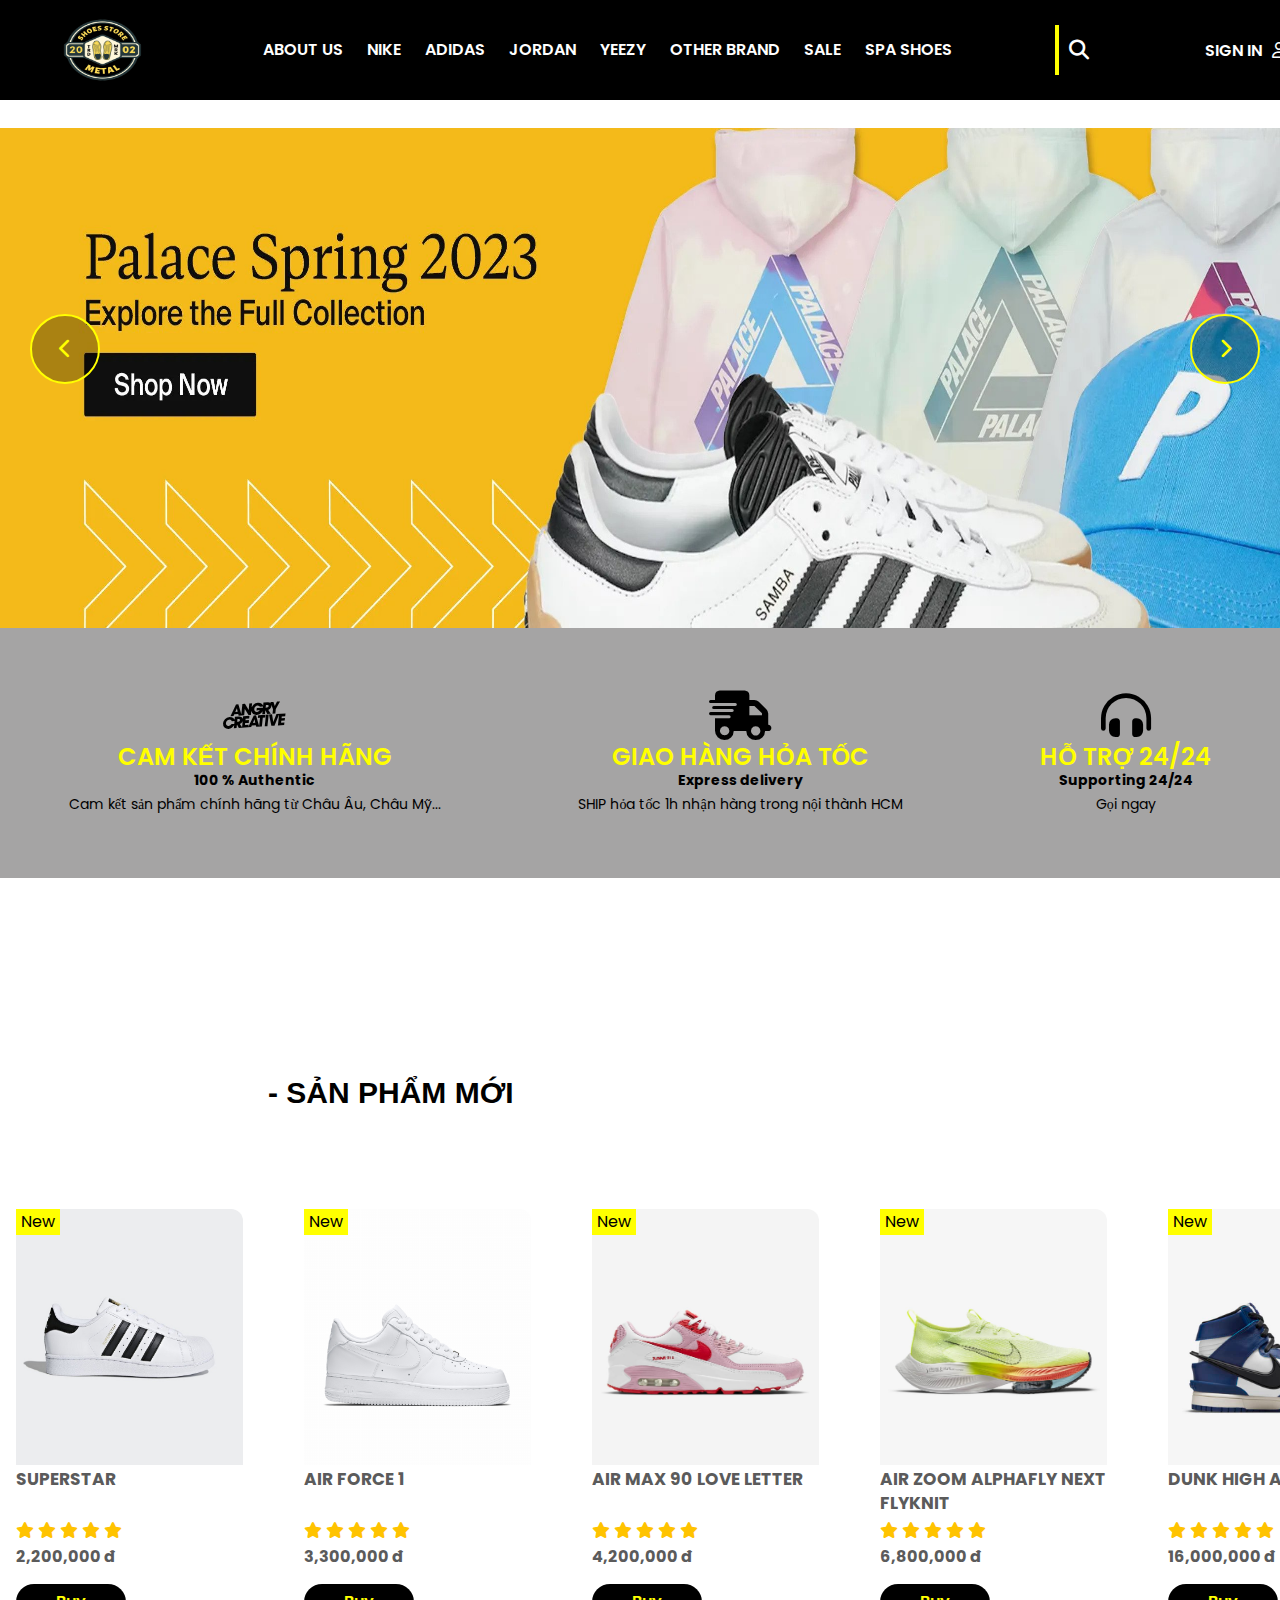
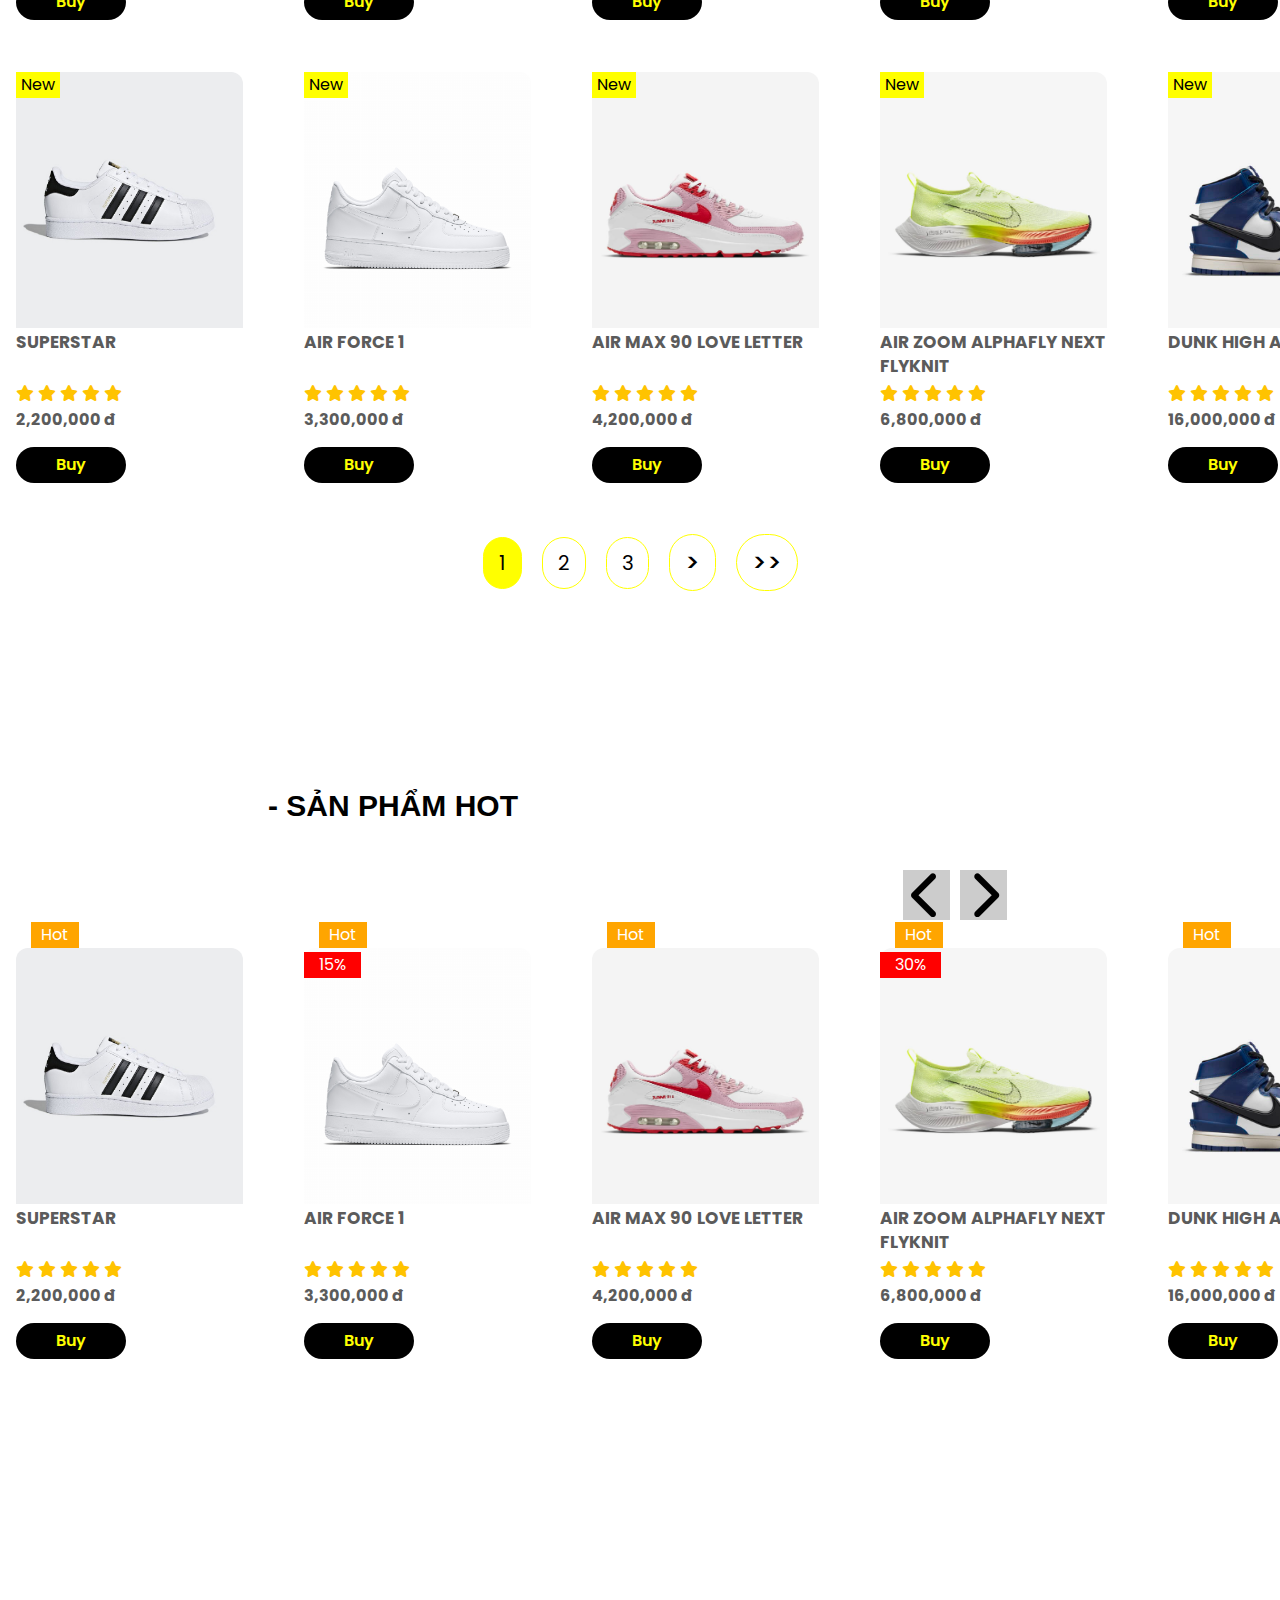
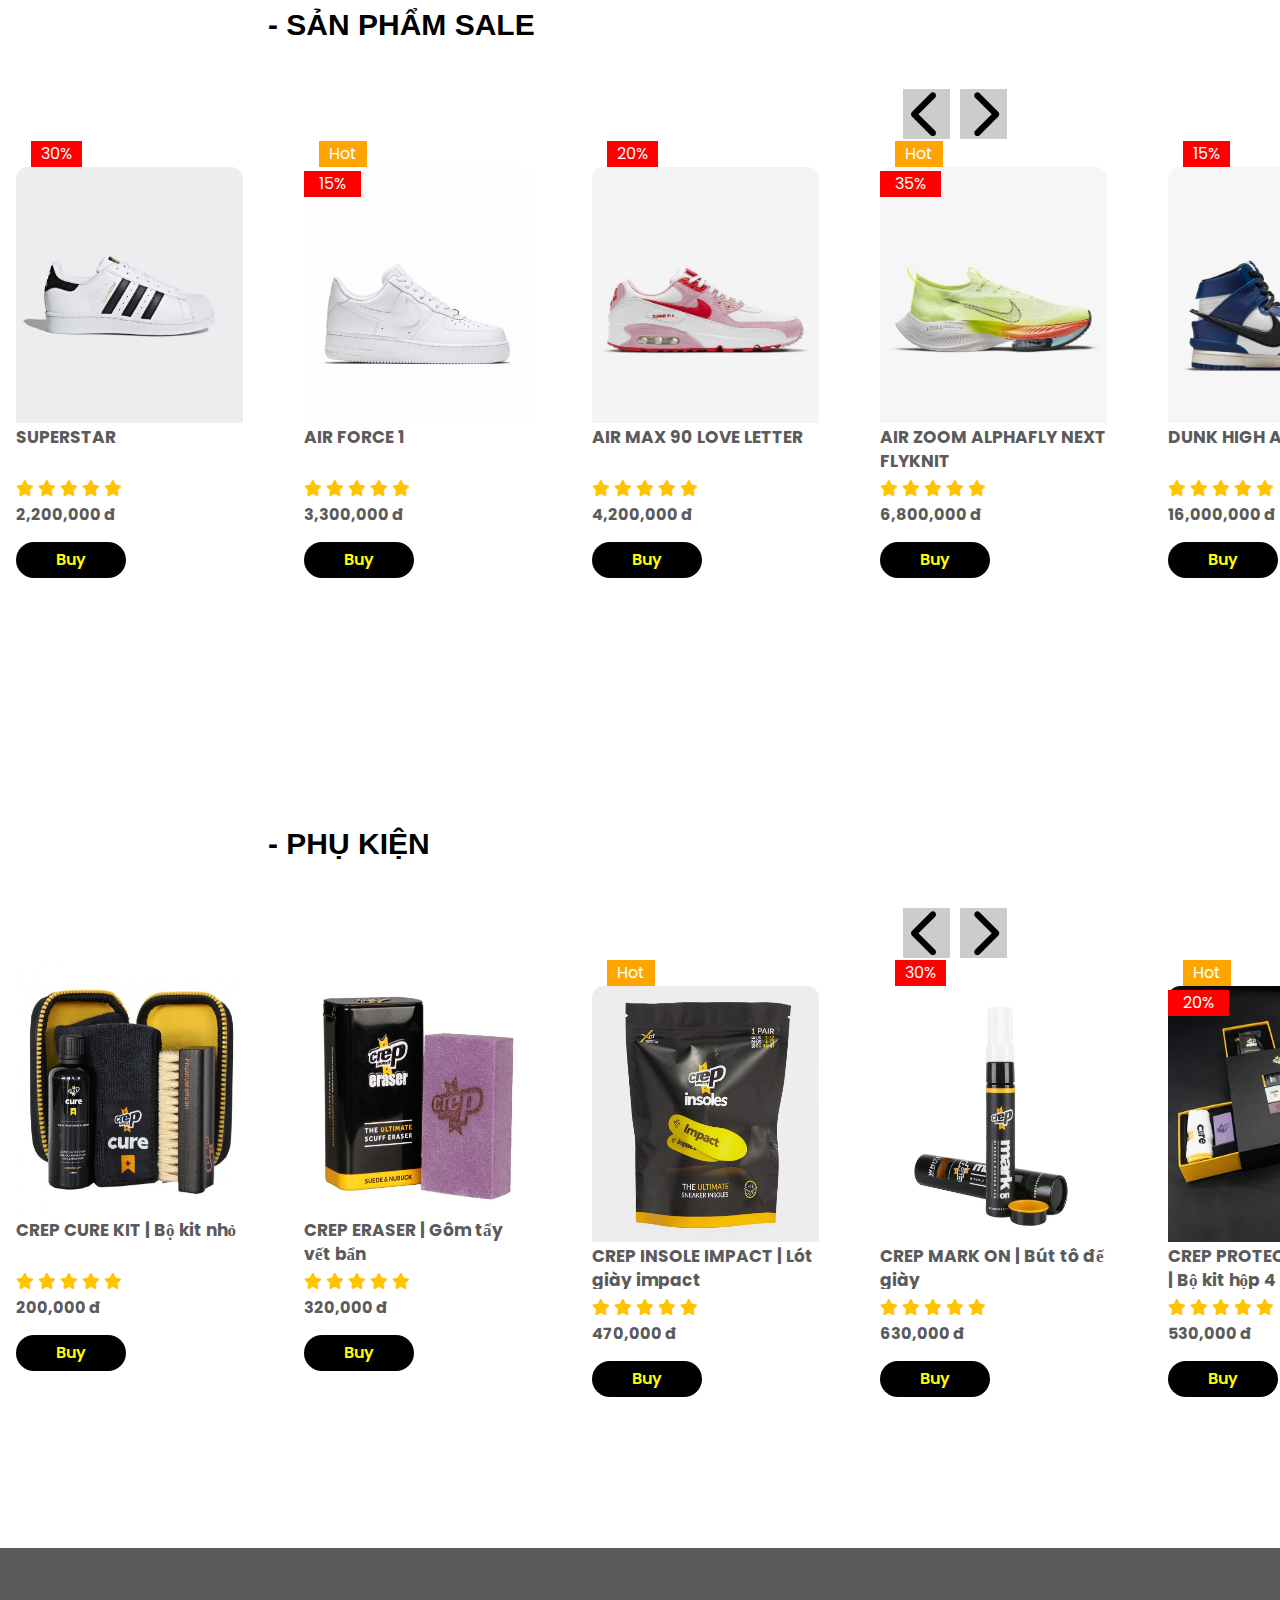
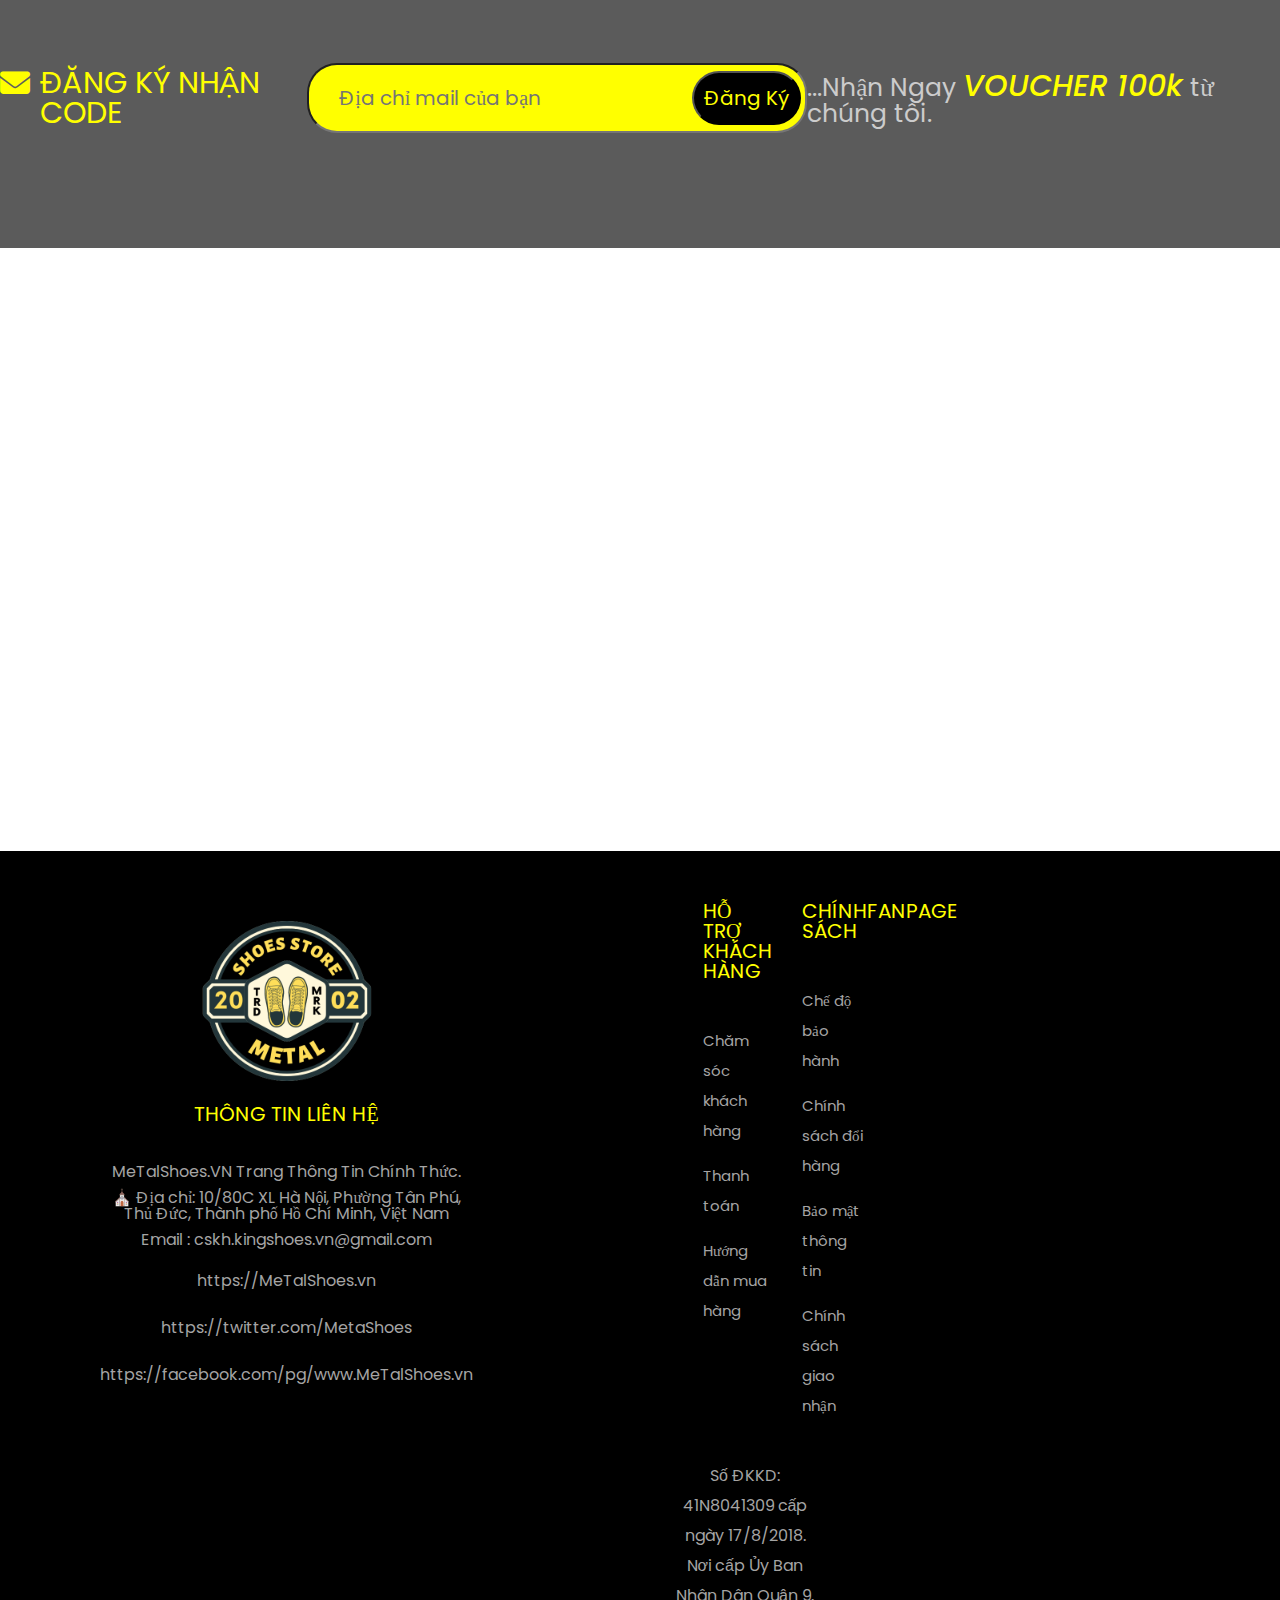
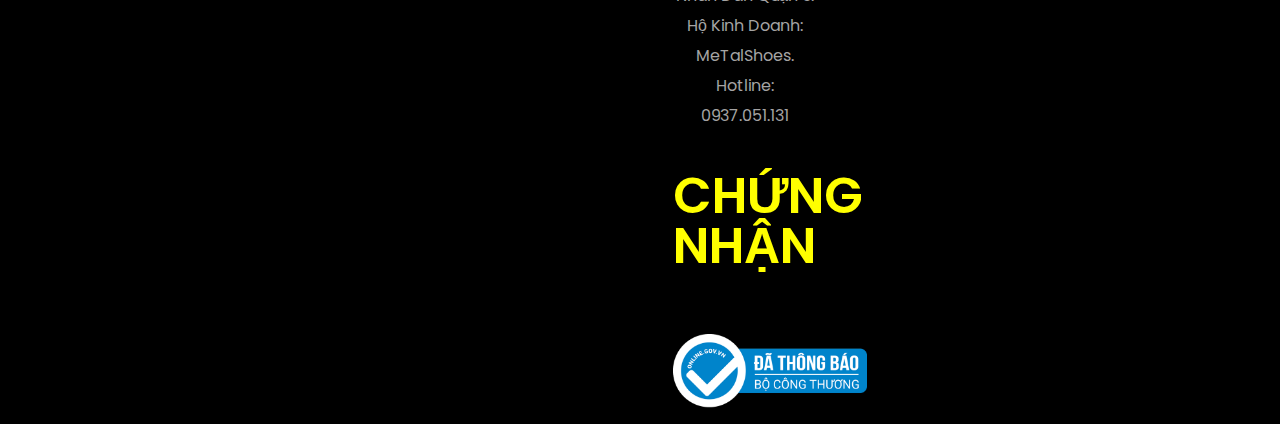
==== commit 98ed4672: "second commit" ====
--- a/index.html
+++ b/index.html
@@ -26,11 +26,12 @@
           <div class="body">
             <nav class="nav">
               <a href="#!">
-                <img
-                  src="./assets/img/logo.png"
-                  alt="logo shoes"
-                  class="logo"
-                />
+                  <img
+                    src="./assets/img/logo.png"
+                    alt="logo shoes"
+                    class="logo"
+                  />
+                </a>
               </a>
               <ul class="list">
                 <li>
@@ -160,7 +161,7 @@
                   <i class="fa-solid fa-star" style="color: rgb(255, 195, 0)"></i>
                 </div>
                 <div class="price">2,200,000 đ</div>
-                <a href="#!"><div class="btn btn-buy">Buy</div><a ></a>
+                <a href="#!"><div class="btn btn-buy">Buy</div></a>
               </div>
             </div>
   
@@ -884,20 +885,24 @@
             <div class="row">
               <div class="colum-1">
                 <h2 class="footer-title">HỖ TRỢ KHÁCH HÀNG</h2>
-                <a class="footer-social-contact" href="#!">Chăm sóc khách hàng</a>
-                <a class="footer-social-contact" href="#!">Thanh toán</a>
-                <a class="footer-social-contact" href="#!">Hướng dẫn mua hàng</a>
+                <ul">
+                  <li><a class="footer-social-contact" href="#!">Chăm sóc khách hàng</a></li>
+                  <li><a class="footer-social-contact" href="#!">Thanh toán</a></li>
+                  <li><a class="footer-social-contact" href="#!">Hướng dẫn mua hàng</a></li>
+                </ul>
               </div>
               <div class="column-2">
                 <h2 class="footer-title">CHÍNH SÁCH</h2>
-                <a class="footer-social-contact" href="">Chế độ bảo hành</a>
-                <a class="footer-social-contact" href="">Chính sách đổi hàng</a>
-                <a class="footer-social-contact" href="">Bảo mật thông tin</a>
-                <a class="footer-social-contact" href="">Chính sách giao nhận</a>
+                <ul>
+                  <li><a class="footer-social-contact" href="">Chế độ bảo hành</a></li>
+                  <li><a class="footer-social-contact" href="">Chính sách đổi hàng</a></li>
+                  <li><a class="footer-social-contact" href="">Bảo mật thông tin</a></li>
+                  <li><a class="footer-social-contact" href="">Chính sách giao nhận</a></li>
+                </ul>
               </div>
   
             </div>
-            <p class="footer-desc">Số ĐKKD: 41N8041309 cấp ngày 17/8/2018. Nơi cấp Ủy Ban Nhân Dân Quận Tân Bình. Hộ Kinh Doanh: KINGSHOES. Hotline: 0909.300.746</p>
+            <p class="footer-desc">Số ĐKKD: 41N8041309 cấp ngày 17/8/2018. Nơi cấp Ủy Ban Nhân Dân Quận 9. Hộ Kinh Doanh: MeTalShoes. Hotline: 0937.051.131</p>
             <h1 class="Active">CHỨNG NHẬN</h1>
             <img src="./assets/img/logoSaleNoti.png" alt="Thông Báo Chấn Nhận" class="Active-social">
           </div>
--- a/assets/css/style.css
+++ b/assets/css/style.css
@@ -42,7 +42,7 @@
   font-size: 18px;
   width: 0;
   padding: 0;
-  transition: all 0.25s ease-in-out;
+  transition: all 0.5s ease-in-out;
 }
 #search-box:hover #search-text {
   padding: 5px 0 5px 10px;
@@ -99,12 +99,18 @@
   text-align: center;
   color: #171100;
 }
+.header .nav .list:hover li a {
+  transition: all 0.5s ease-in-out;
+  border-radius: 10px;
+}
 .btn-header {
   color: #fff;
 }
 .btn-header:hover {
   cursor: pointer;
   color: var(--second-color);
+  transition: all 0.5s ease-in-out;
+  font-size: 30px;
 }
 
 .list a,
@@ -215,6 +221,9 @@
   border: 20px;
   color: #000;
   background-color: var(--second-color);
+  padding: 20px;
+  transition: all 0.5s ease-in-out;
+  border-radius: 10px;
 }
 .header .fa-user:hover {
   color: #000;
@@ -621,20 +630,20 @@
 .support-customer .row .footer-social-contact:hover {
   color: var(--second-color);
 }
-.support-customer .row a {
+.support-customer .row .footer-social-contact {
   position: relative;
   display: flex;
   line-height: 30px;
   font-size: 15px;
 }
-
-.row .footer-social-contact::before a {
+.support-customer .row li {
+}
+.column-1 a::before {
+  content: "";
   position: absolute;
-  display: inline-block;
-  width: 6px;
+  width: 20px;
   height: 6px;
   transform: translateY(-50%);
-  content: "";
   background-color: #fed700;
   transition: all 0.4s ease;
 }
@@ -657,6 +666,7 @@
   padding: 30px 50px 30px 0;
   text-align: center;
   line-height: 30px;
+  font-family: var(--primary-font);
 }
 
 .footer .footer-title {
